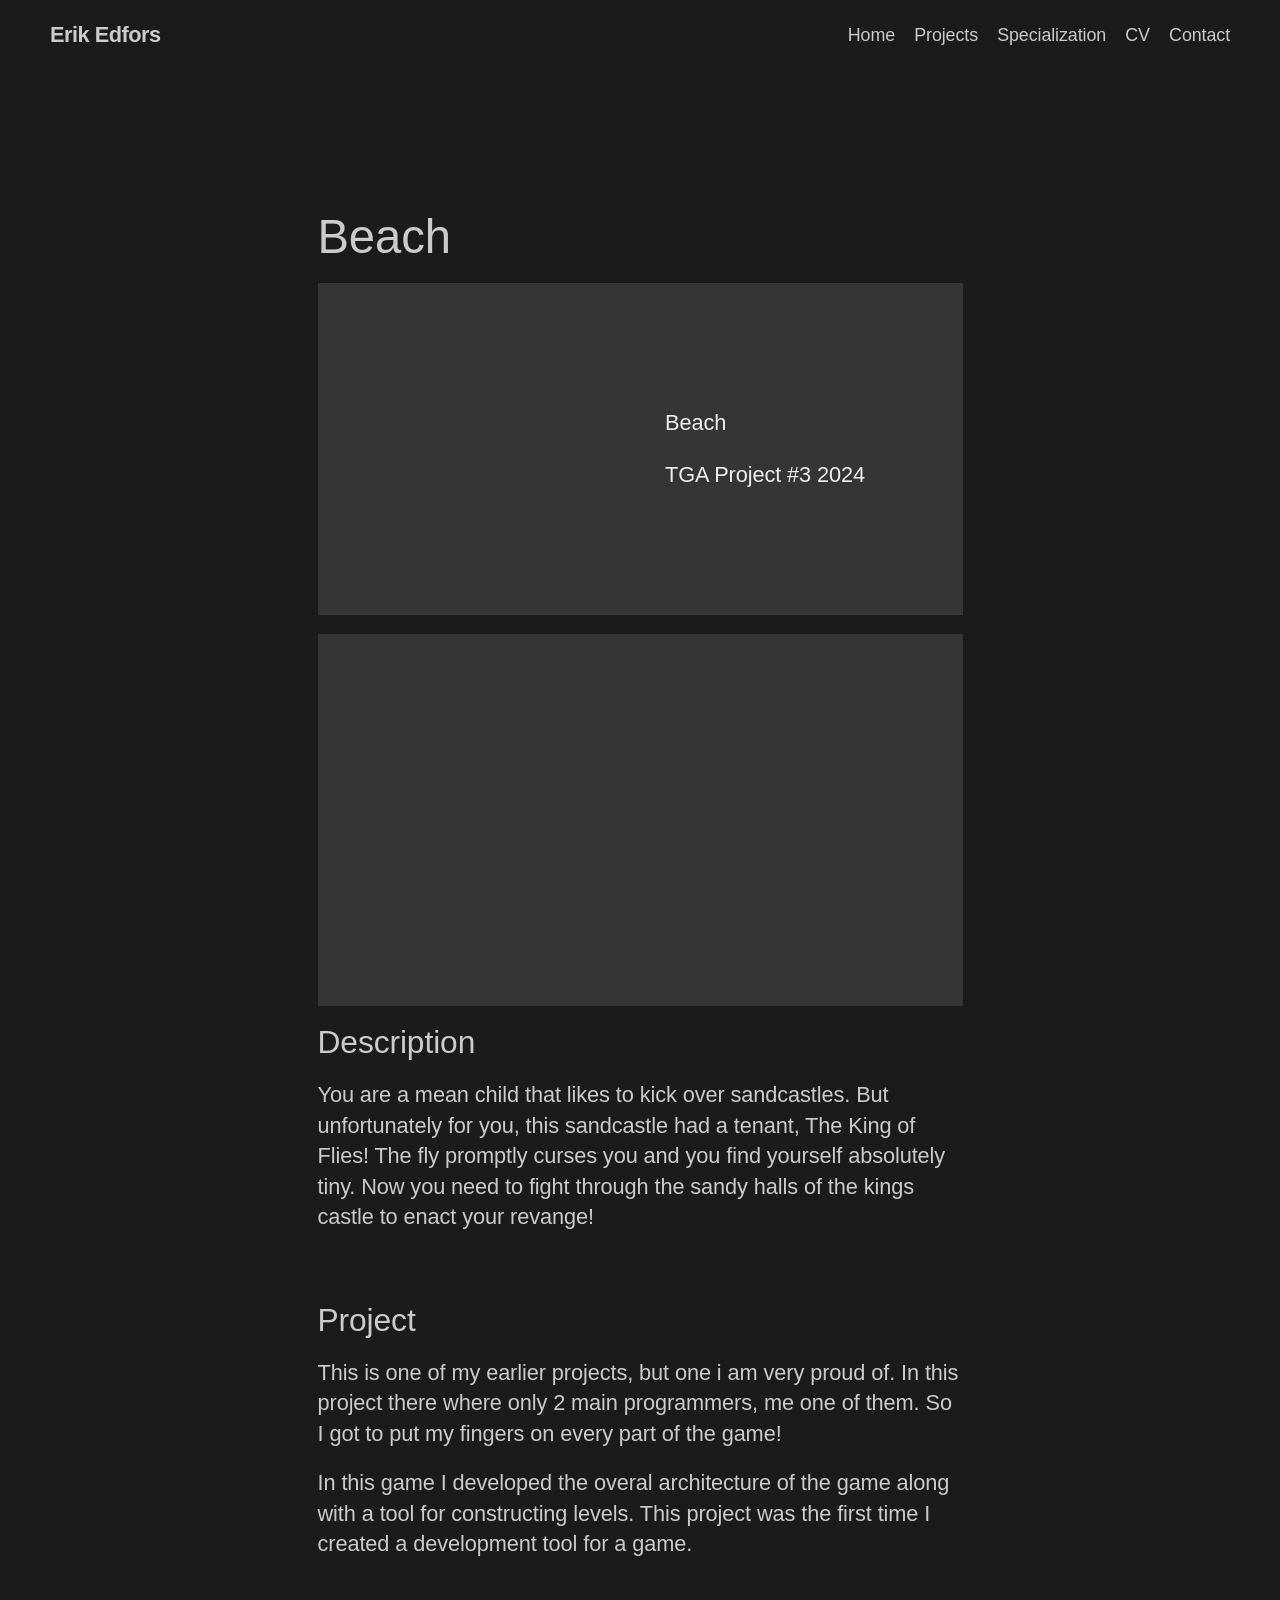
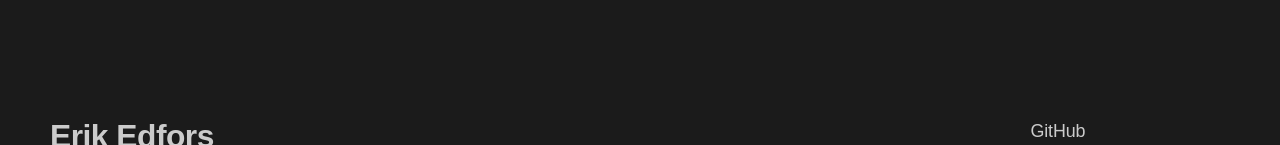
==== beach/index.html @ a188de80 "Hopefully works now." ====
<!DOCTYPE html>
<html lang="en-US">
<head><meta charset="UTF-8">
	
	<meta name="viewport" content="width=device-width, initial-scale=1">
<meta name="robots" content="max-image-preview:large">
<title>Beach – Erik Edfors</title>




<style id="wp-img-auto-sizes-contain-inline-css">
img:is([sizes=auto i],[sizes^="auto," i]){contain-intrinsic-size:3000px 1500px}
/*# sourceURL=wp-img-auto-sizes-contain-inline-css */
</style>
<style id="wp-block-site-title-inline-css">
.wp-block-site-title{box-sizing:border-box}.wp-block-site-title :where(a){color:inherit;font-family:inherit;font-size:inherit;font-style:inherit;font-weight:inherit;letter-spacing:inherit;line-height:inherit;text-decoration:inherit}
/*# sourceURL=https://https://erik-edfors.github.io/wp-includes/blocks/site-title/style.min.css */
</style>
<style id="wp-block-navigation-link-inline-css">
.wp-block-navigation .wp-block-navigation-item__label{overflow-wrap:break-word}.wp-block-navigation .wp-block-navigation-item__description{display:none}.link-ui-tools{outline:1px solid #f0f0f0;padding:8px}.link-ui-block-inserter{padding-top:8px}.link-ui-block-inserter__back{margin-left:8px;text-transform:uppercase}
/*# sourceURL=https://https://erik-edfors.github.io/wp-includes/blocks/navigation-link/style.min.css */
</style>
<style id="wp-block-navigation-inline-css">
.wp-block-navigation{position:relative}.wp-block-navigation ul{margin-bottom:0;margin-left:0;margin-top:0;padding-left:0}.wp-block-navigation ul,.wp-block-navigation ul li{list-style:none}.wp-block-navigation .wp-block-navigation-item{align-items:center;background-color:inherit;display:flex;position:relative}.wp-block-navigation .wp-block-navigation-item .wp-block-navigation__submenu-container:empty{display:none}.wp-block-navigation .wp-block-navigation-item__content{display:block;z-index:1}.wp-block-navigation .wp-block-navigation-item__content.wp-block-navigation-item__content{color:inherit}.wp-block-navigation.has-text-decoration-underline .wp-block-navigation-item__content,.wp-block-navigation.has-text-decoration-underline .wp-block-navigation-item__content:active,.wp-block-navigation.has-text-decoration-underline .wp-block-navigation-item__content:focus{text-decoration:underline}.wp-block-navigation.has-text-decoration-line-through .wp-block-navigation-item__content,.wp-block-navigation.has-text-decoration-line-through .wp-block-navigation-item__content:active,.wp-block-navigation.has-text-decoration-line-through .wp-block-navigation-item__content:focus{text-decoration:line-through}.wp-block-navigation :where(a),.wp-block-navigation :where(a:active),.wp-block-navigation :where(a:focus){text-decoration:none}.wp-block-navigation .wp-block-navigation__submenu-icon{align-self:center;background-color:inherit;border:none;color:currentColor;display:inline-block;font-size:inherit;height:.6em;line-height:0;margin-left:.25em;padding:0;width:.6em}.wp-block-navigation .wp-block-navigation__submenu-icon svg{stroke:currentColor;display:inline-block;height:inherit;margin-top:.075em;width:inherit}.wp-block-navigation{--navigation-layout-justification-setting:flex-start;--navigation-layout-direction:row;--navigation-layout-wrap:wrap;--navigation-layout-justify:flex-start;--navigation-layout-align:center}.wp-block-navigation.is-vertical{--navigation-layout-direction:column;--navigation-layout-justify:initial;--navigation-layout-align:flex-start}.wp-block-navigation.no-wrap{--navigation-layout-wrap:nowrap}.wp-block-navigation.items-justified-center{--navigation-layout-justification-setting:center;--navigation-layout-justify:center}.wp-block-navigation.items-justified-center.is-vertical{--navigation-layout-align:center}.wp-block-navigation.items-justified-right{--navigation-layout-justification-setting:flex-end;--navigation-layout-justify:flex-end}.wp-block-navigation.items-justified-right.is-vertical{--navigation-layout-align:flex-end}.wp-block-navigation.items-justified-space-between{--navigation-layout-justification-setting:space-between;--navigation-layout-justify:space-between}:where(.wp-block-navigation) ul li{padding:0}.wp-block-navigation .has-child .wp-block-navigation__submenu-container{align-items:normal;background-color:inherit;color:inherit;display:flex;flex-direction:column;opacity:0;position:absolute;z-index:2}@media not (prefers-reduced-motion){.wp-block-navigation .has-child .wp-block-navigation__submenu-container{transition:opacity .1s linear}}.wp-block-navigation .has-child .wp-block-navigation__submenu-container{height:0;overflow:hidden;visibility:hidden;width:0}.wp-block-navigation .has-child .wp-block-navigation__submenu-container>.wp-block-navigation-item>.wp-block-navigation-item__content{display:flex;flex-grow:1;padding:.5em 1em}.wp-block-navigation .has-child .wp-block-navigation__submenu-container>.wp-block-navigation-item>.wp-block-navigation-item__content .wp-block-navigation__submenu-icon{margin-left:auto;margin-right:0}.wp-block-navigation .has-child .wp-block-navigation__submenu-container .wp-block-navigation-item__content{margin:0}.wp-block-navigation .has-child .wp-block-navigation__submenu-container{left:-1px;top:100%}@media (min-width:782px){.wp-block-navigation .has-child .wp-block-navigation__submenu-container .wp-block-navigation__submenu-container{left:100%;top:-1px}.wp-block-navigation .has-child .wp-block-navigation__submenu-container .wp-block-navigation__submenu-container:before{background:transparent;content:"";display:block;height:100%;position:absolute;right:100%;width:.5em}.wp-block-navigation .has-child .wp-block-navigation__submenu-container .wp-block-navigation__submenu-icon{margin-right:.25em}.wp-block-navigation .has-child .wp-block-navigation__submenu-container .wp-block-navigation__submenu-icon svg{transform:rotate(-90deg)}}@media (hover:hover){.wp-block-navigation .has-child:not(.open-on-click):hover>.wp-block-navigation__submenu-container{height:auto;min-width:200px;opacity:1;overflow:visible;visibility:visible;width:auto}}.wp-block-navigation .has-child .wp-block-navigation-submenu__toggle[aria-expanded=true]~.wp-block-navigation__submenu-container,.wp-block-navigation .has-child:not(.open-on-click):not(.open-on-hover-click):focus-within>.wp-block-navigation__submenu-container{height:auto;min-width:200px;opacity:1;overflow:visible;visibility:visible;width:auto}.wp-block-navigation .has-child.open-always{align-items:var(--navigation-layout-align,initial);flex-direction:var(--navigation-layout-direction,initial);flex-wrap:var(--navigation-layout-wrap,wrap);gap:var(--wp--style--block-gap,2em)}.wp-block-navigation .has-child.open-always,.wp-block-navigation .has-child.open-always .wp-block-navigation-item{justify-content:var(--navigation-layout-justify,initial)}.wp-block-navigation .has-child.open-always .wp-block-navigation__submenu-container,.wp-block-navigation .has-child.open-always.wp-block-navigation-submenu{gap:var(--wp--style--block-gap,2em)}.wp-block-navigation .has-child.open-always .wp-block-navigation-item,.wp-block-navigation .has-child.open-always .wp-block-navigation__submenu-container,.wp-block-navigation .has-child.open-always.wp-block-navigation-submenu{padding-bottom:0;padding-top:0}.wp-block-navigation .has-child.open-always .wp-block-navigation__submenu-container{padding-left:var(--wp--style--block-gap,2em);padding-right:var(--wp--style--block-gap,2em)}.wp-block-navigation .has-child.open-always .wp-block-navigation__submenu-container .wp-block-navigation-item__content{padding:0}.wp-block-navigation .has-child.open-always .wp-block-navigation__submenu-container>.wp-block-navigation-item>.wp-block-navigation-item__content,.wp-block-navigation .has-child.open-always>.wp-block-navigation-item__content{flex-grow:0}.wp-block-navigation .has-child.open-always>.wp-block-navigation__submenu-container{background-color:transparent;border:none;color:inherit;flex-basis:100%;height:auto;opacity:1;overflow:visible;position:static;visibility:visible;width:auto}.wp-block-navigation.has-background .has-child .wp-block-navigation__submenu-container{left:0;top:100%}@media (min-width:782px){.wp-block-navigation.has-background .has-child .wp-block-navigation__submenu-container .wp-block-navigation__submenu-container{left:100%;top:0}}.wp-block-navigation-submenu{display:flex;position:relative}.wp-block-navigation-submenu .wp-block-navigation__submenu-icon svg{stroke:currentColor}button.wp-block-navigation-item__content{background-color:transparent;border:none;color:currentColor;font-family:inherit;font-size:inherit;font-style:inherit;font-weight:inherit;letter-spacing:inherit;line-height:inherit;text-align:left;text-transform:inherit}.wp-block-navigation-submenu__toggle{cursor:pointer}.wp-block-navigation-submenu__toggle[aria-expanded=true]+.wp-block-navigation__submenu-icon>svg,.wp-block-navigation-submenu__toggle[aria-expanded=true]>svg{transform:rotate(180deg)}.wp-block-navigation-item.open-on-click .wp-block-navigation-submenu__toggle{padding-left:0;padding-right:.85em}.wp-block-navigation-item.open-on-click .wp-block-navigation-submenu__toggle+.wp-block-navigation__submenu-icon{margin-left:-.6em;pointer-events:none}.wp-block-navigation-item.open-on-click button.wp-block-navigation-item__content:not(.wp-block-navigation-submenu__toggle){padding:0}.wp-block-navigation .wp-block-page-list,.wp-block-navigation__container,.wp-block-navigation__responsive-close,.wp-block-navigation__responsive-container,.wp-block-navigation__responsive-container-content,.wp-block-navigation__responsive-dialog{gap:inherit}:where(.wp-block-navigation.has-background .wp-block-navigation-item a:not(.wp-element-button)),:where(.wp-block-navigation.has-background .wp-block-navigation-submenu a:not(.wp-element-button)){padding:.5em 1em}:where(.wp-block-navigation .wp-block-navigation__submenu-container .wp-block-navigation-item a:not(.wp-element-button)),:where(.wp-block-navigation .wp-block-navigation__submenu-container .wp-block-navigation-submenu a:not(.wp-element-button)),:where(.wp-block-navigation .wp-block-navigation__submenu-container .wp-block-navigation-submenu button.wp-block-navigation-item__content),:where(.wp-block-navigation .wp-block-navigation__submenu-container .wp-block-pages-list__item button.wp-block-navigation-item__content){padding:.5em 1em}.wp-block-navigation.items-justified-right .wp-block-navigation__container .has-child .wp-block-navigation__submenu-container,.wp-block-navigation.items-justified-right .wp-block-page-list>.has-child .wp-block-navigation__submenu-container,.wp-block-navigation.items-justified-space-between .wp-block-page-list>.has-child:last-child .wp-block-navigation__submenu-container,.wp-block-navigation.items-justified-space-between>.wp-block-navigation__container>.has-child:last-child .wp-block-navigation__submenu-container{left:auto;right:0}.wp-block-navigation.items-justified-right .wp-block-navigation__container .has-child .wp-block-navigation__submenu-container .wp-block-navigation__submenu-container,.wp-block-navigation.items-justified-right .wp-block-page-list>.has-child .wp-block-navigation__submenu-container .wp-block-navigation__submenu-container,.wp-block-navigation.items-justified-space-between .wp-block-page-list>.has-child:last-child .wp-block-navigation__submenu-container .wp-block-navigation__submenu-container,.wp-block-navigation.items-justified-space-between>.wp-block-navigation__container>.has-child:last-child .wp-block-navigation__submenu-container .wp-block-navigation__submenu-container{left:-1px;right:-1px}@media (min-width:782px){.wp-block-navigation.items-justified-right .wp-block-navigation__container .has-child .wp-block-navigation__submenu-container .wp-block-navigation__submenu-container,.wp-block-navigation.items-justified-right .wp-block-page-list>.has-child .wp-block-navigation__submenu-container .wp-block-navigation__submenu-container,.wp-block-navigation.items-justified-space-between .wp-block-page-list>.has-child:last-child .wp-block-navigation__submenu-container .wp-block-navigation__submenu-container,.wp-block-navigation.items-justified-space-between>.wp-block-navigation__container>.has-child:last-child .wp-block-navigation__submenu-container .wp-block-navigation__submenu-container{left:auto;right:100%}}.wp-block-navigation:not(.has-background) .wp-block-navigation__submenu-container{background-color:#fff;border:1px solid rgba(0,0,0,.15)}.wp-block-navigation.has-background .wp-block-navigation__submenu-container{background-color:inherit}.wp-block-navigation:not(.has-text-color) .wp-block-navigation__submenu-container{color:#000}.wp-block-navigation__container{align-items:var(--navigation-layout-align,initial);display:flex;flex-direction:var(--navigation-layout-direction,initial);flex-wrap:var(--navigation-layout-wrap,wrap);justify-content:var(--navigation-layout-justify,initial);list-style:none;margin:0;padding-left:0}.wp-block-navigation__container .is-responsive{display:none}.wp-block-navigation__container:only-child,.wp-block-page-list:only-child{flex-grow:1}@keyframes overlay-menu__fade-in-animation{0%{opacity:0;transform:translateY(.5em)}to{opacity:1;transform:translateY(0)}}.wp-block-navigation__responsive-container{bottom:0;display:none;left:0;position:fixed;right:0;top:0}.wp-block-navigation__responsive-container :where(.wp-block-navigation-item a){color:inherit}.wp-block-navigation__responsive-container .wp-block-navigation__responsive-container-content{align-items:var(--navigation-layout-align,initial);display:flex;flex-direction:var(--navigation-layout-direction,initial);flex-wrap:var(--navigation-layout-wrap,wrap);justify-content:var(--navigation-layout-justify,initial)}.wp-block-navigation__responsive-container:not(.is-menu-open.is-menu-open){background-color:inherit!important;color:inherit!important}.wp-block-navigation__responsive-container.is-menu-open{background-color:inherit;display:flex;flex-direction:column}@media not (prefers-reduced-motion){.wp-block-navigation__responsive-container.is-menu-open{animation:overlay-menu__fade-in-animation .1s ease-out;animation-fill-mode:forwards}}.wp-block-navigation__responsive-container.is-menu-open:not(.disable-default-overlay){padding:clamp(1rem,var(--wp--style--root--padding-top),20rem) clamp(1rem,var(--wp--style--root--padding-right),20rem) clamp(1rem,var(--wp--style--root--padding-bottom),20rem) clamp(1rem,var(--wp--style--root--padding-left),20rem)}.wp-block-navigation__responsive-container.is-menu-open{overflow:auto;z-index:100000}.wp-block-navigation__responsive-container.is-menu-open:not(.disable-default-overlay) .wp-block-navigation__responsive-container-content{padding-top:calc(2rem + 24px)}.wp-block-navigation__responsive-container.is-menu-open:where(:not(.disable-default-overlay)) .wp-block-navigation__responsive-container-content{align-items:var(--navigation-layout-justification-setting,inherit);display:flex;flex-direction:column;flex-wrap:nowrap;overflow:visible}.wp-block-navigation__responsive-container.is-menu-open:where(:not(.disable-default-overlay)) .wp-block-navigation__responsive-container-content,.wp-block-navigation__responsive-container.is-menu-open:where(:not(.disable-default-overlay)) .wp-block-navigation__responsive-container-content .wp-block-navigation__container,.wp-block-navigation__responsive-container.is-menu-open:where(:not(.disable-default-overlay)) .wp-block-navigation__responsive-container-content .wp-block-page-list{justify-content:flex-start}.wp-block-navigation__responsive-container.is-menu-open:where(:not(.disable-default-overlay)) .wp-block-navigation__responsive-container-content .wp-block-navigation__submenu-icon{display:none}.wp-block-navigation__responsive-container.is-menu-open:where(:not(.disable-default-overlay)) .wp-block-navigation__responsive-container-content .has-child .wp-block-navigation__submenu-container{border:none;height:auto;min-width:200px;opacity:1;overflow:initial;padding-left:2rem;padding-right:2rem;position:static;visibility:visible;width:auto}.wp-block-navigation__responsive-container.is-menu-open:where(:not(.disable-default-overlay)) .wp-block-navigation__responsive-container-content .wp-block-navigation__container,.wp-block-navigation__responsive-container.is-menu-open:where(:not(.disable-default-overlay)) .wp-block-navigation__responsive-container-content .wp-block-navigation__submenu-container{gap:inherit}.wp-block-navigation__responsive-container.is-menu-open:where(:not(.disable-default-overlay)) .wp-block-navigation__responsive-container-content .wp-block-navigation__submenu-container{padding-top:var(--wp--style--block-gap,2em)}.wp-block-navigation__responsive-container.is-menu-open:where(:not(.disable-default-overlay)) .wp-block-navigation__responsive-container-content .wp-block-navigation-item__content{padding:0}.wp-block-navigation__responsive-container.is-menu-open:where(:not(.disable-default-overlay)) .wp-block-navigation__responsive-container-content .wp-block-navigation-item,.wp-block-navigation__responsive-container.is-menu-open:where(:not(.disable-default-overlay)) .wp-block-navigation__responsive-container-content .wp-block-navigation__container,.wp-block-navigation__responsive-container.is-menu-open:where(:not(.disable-default-overlay)) .wp-block-navigation__responsive-container-content .wp-block-page-list{align-items:var(--navigation-layout-justification-setting,initial);display:flex;flex-direction:column}.wp-block-navigation__responsive-container.is-menu-open:where(:not(.disable-default-overlay)) .wp-block-navigation-item,.wp-block-navigation__responsive-container.is-menu-open:where(:not(.disable-default-overlay)) .wp-block-navigation-item .wp-block-navigation__submenu-container,.wp-block-navigation__responsive-container.is-menu-open:where(:not(.disable-default-overlay)) .wp-block-navigation__container,.wp-block-navigation__responsive-container.is-menu-open:where(:not(.disable-default-overlay)) .wp-block-page-list{background:transparent!important;color:inherit!important}.wp-block-navigation__responsive-container.is-menu-open:where(:not(.disable-default-overlay)) .wp-block-navigation__submenu-container.wp-block-navigation__submenu-container.wp-block-navigation__submenu-container.wp-block-navigation__submenu-container{left:auto;right:auto}.wp-block-navigation__responsive-container.disable-default-overlay .wp-block-navigation__overlay-container{display:none;width:100%}.wp-block-navigation__responsive-container.disable-default-overlay .wp-block-navigation__responsive-close{max-width:none}.wp-block-navigation__responsive-container.disable-default-overlay.is-menu-open .wp-block-navigation__responsive-container-content>:not(.wp-block-navigation__overlay-container){display:none}.wp-block-navigation__responsive-container.disable-default-overlay.is-menu-open .wp-block-navigation__responsive-container-content .wp-block-navigation__overlay-container{display:block}.wp-block-navigation__responsive-container.disable-default-overlay.is-menu-open .wp-block-navigation__responsive-container-content .wp-block-navigation__overlay-container .wp-block-navigation__submenu-container{left:0;right:auto}@media (min-width:600px){.wp-block-navigation__responsive-container:not(.hidden-by-default):not(.is-menu-open){background-color:inherit;display:block;position:relative;width:100%;z-index:auto}.wp-block-navigation__responsive-container:not(.hidden-by-default):not(.is-menu-open) .wp-block-navigation__responsive-container-close{display:none}.wp-block-navigation__responsive-container.is-menu-open .wp-block-navigation__submenu-container.wp-block-navigation__submenu-container.wp-block-navigation__submenu-container.wp-block-navigation__submenu-container{left:0}}.wp-block-navigation:not(.has-background) .wp-block-navigation__responsive-container.is-menu-open:not(.disable-default-overlay){background-color:#fff}.wp-block-navigation:not(.has-text-color) .wp-block-navigation__responsive-container.is-menu-open:not(.disable-default-overlay){color:#000}.wp-block-navigation__toggle_button_label{font-size:1rem;font-weight:700}.wp-block-navigation__responsive-container-close,.wp-block-navigation__responsive-container-open{background:transparent;border:none;color:currentColor;cursor:pointer;margin:0;padding:0;text-transform:inherit;vertical-align:middle}.wp-block-navigation__responsive-container-close svg,.wp-block-navigation__responsive-container-open svg{fill:currentColor;display:block;height:24px;pointer-events:none;width:24px}.wp-block-navigation__responsive-container-open{display:flex}.wp-block-navigation__responsive-container-open.wp-block-navigation__responsive-container-open.wp-block-navigation__responsive-container-open{font-family:inherit;font-size:inherit;font-weight:inherit}@media (min-width:600px){.wp-block-navigation__responsive-container-open:not(.always-shown){display:none}}.wp-block-navigation__responsive-container-close{position:absolute;right:0;top:0;z-index:2}.wp-block-navigation__responsive-container-close.wp-block-navigation__responsive-container-close.wp-block-navigation__responsive-container-close{font-family:inherit;font-size:inherit;font-weight:inherit}.disable-default-overlay .wp-block-navigation__responsive-container-close{right:clamp(1rem,var(--wp--style--root--padding-left),20rem);top:clamp(1rem,var(--wp--style--root--padding-left),20rem)}.wp-block-navigation__responsive-close{width:100%}.has-modal-open .wp-block-navigation__responsive-close{margin-left:auto;margin-right:auto;max-width:var(--wp--style--global--wide-size,100%)}.wp-block-navigation__responsive-close:focus{outline:none}.is-menu-open .wp-block-navigation__responsive-close,.is-menu-open .wp-block-navigation__responsive-container-content,.is-menu-open .wp-block-navigation__responsive-dialog{box-sizing:border-box}.wp-block-navigation__responsive-dialog{position:relative}.has-modal-open .admin-bar .is-menu-open:where(:not(.disable-default-overlay)) .wp-block-navigation__responsive-dialog{margin-top:46px}@media (min-width:782px){.has-modal-open .admin-bar .is-menu-open:where(:not(.disable-default-overlay)) .wp-block-navigation__responsive-dialog{margin-top:32px}}html.has-modal-open{overflow:hidden}
/*# sourceURL=https://https://erik-edfors.github.io/wp-includes/blocks/navigation/style.min.css */
</style>
<style id="wp-block-group-inline-css">
.wp-block-group{box-sizing:border-box}:where(.wp-block-group.wp-block-group-is-layout-constrained){position:relative}
/*# sourceURL=https://https://erik-edfors.github.io/wp-includes/blocks/group/style.min.css */
</style>
<style id="wp-block-post-title-inline-css">
.wp-block-post-title{box-sizing:border-box;word-break:break-word}.wp-block-post-title :where(a){display:inline-block;font-family:inherit;font-size:inherit;font-style:inherit;font-weight:inherit;letter-spacing:inherit;line-height:inherit;text-decoration:inherit}
/*# sourceURL=https://https://erik-edfors.github.io/wp-includes/blocks/post-title/style.min.css */
</style>
<style id="wp-block-paragraph-inline-css">
.is-small-text{font-size:.875em}.is-regular-text{font-size:1em}.is-large-text{font-size:2.25em}.is-larger-text{font-size:3em}.has-drop-cap:not(:focus):first-letter{float:left;font-size:8.4em;font-style:normal;font-weight:100;line-height:.68;margin:.05em .1em 0 0;text-transform:uppercase}body.rtl .has-drop-cap:not(:focus):first-letter{float:none;margin-left:.1em}p.has-drop-cap.has-background{overflow:hidden}:root :where(p.has-background){padding:1.25em 2.375em}:where(p.has-text-color:not(.has-link-color)) a{color:inherit}p.has-text-align-left[style*="writing-mode:vertical-lr"],p.has-text-align-right[style*="writing-mode:vertical-rl"]{rotate:180deg}
/*# sourceURL=https://https://erik-edfors.github.io/wp-includes/blocks/paragraph/style.min.css */
</style>
<style id="wp-block-media-text-inline-css">
.wp-block-media-text{box-sizing:border-box;direction:ltr;display:grid;grid-template-columns:50% 1fr;grid-template-rows:auto}.wp-block-media-text.has-media-on-the-right{grid-template-columns:1fr 50%}.wp-block-media-text.is-vertically-aligned-top>.wp-block-media-text__content,.wp-block-media-text.is-vertically-aligned-top>.wp-block-media-text__media{align-self:start}.wp-block-media-text.is-vertically-aligned-center>.wp-block-media-text__content,.wp-block-media-text.is-vertically-aligned-center>.wp-block-media-text__media,.wp-block-media-text>.wp-block-media-text__content,.wp-block-media-text>.wp-block-media-text__media{align-self:center}.wp-block-media-text.is-vertically-aligned-bottom>.wp-block-media-text__content,.wp-block-media-text.is-vertically-aligned-bottom>.wp-block-media-text__media{align-self:end}.wp-block-media-text>.wp-block-media-text__media{grid-column:1;grid-row:1;margin:0}.wp-block-media-text>.wp-block-media-text__content{direction:ltr;grid-column:2;grid-row:1;padding:0 8%;word-break:break-word}.wp-block-media-text.has-media-on-the-right>.wp-block-media-text__media{grid-column:2;grid-row:1}.wp-block-media-text.has-media-on-the-right>.wp-block-media-text__content{grid-column:1;grid-row:1}.wp-block-media-text__media a{display:block}.wp-block-media-text__media img,.wp-block-media-text__media video{height:auto;max-width:unset;vertical-align:middle;width:100%}.wp-block-media-text.is-image-fill>.wp-block-media-text__media{background-size:cover;height:100%;min-height:250px}.wp-block-media-text.is-image-fill>.wp-block-media-text__media>a{display:block;height:100%}.wp-block-media-text.is-image-fill>.wp-block-media-text__media img{clip:rect(0,0,0,0);border:0;height:1px;margin:-1px;overflow:hidden;padding:0;position:absolute;width:1px}.wp-block-media-text.is-image-fill-element>.wp-block-media-text__media{height:100%;min-height:250px;position:relative}.wp-block-media-text.is-image-fill-element>.wp-block-media-text__media>a{display:block;height:100%}.wp-block-media-text.is-image-fill-element>.wp-block-media-text__media img{height:100%;-o-object-fit:cover;object-fit:cover;position:absolute;width:100%}@media (max-width:600px){.wp-block-media-text.is-stacked-on-mobile{grid-template-columns:100%!important}.wp-block-media-text.is-stacked-on-mobile>.wp-block-media-text__media{grid-column:1;grid-row:1}.wp-block-media-text.is-stacked-on-mobile>.wp-block-media-text__content{grid-column:1;grid-row:2}}
/*# sourceURL=https://https://erik-edfors.github.io/wp-includes/blocks/media-text/style.min.css */
</style>
<style id="wp-block-embed-inline-css">
.wp-block-embed.alignleft,.wp-block-embed.alignright,.wp-block[data-align=left]>[data-type="core/embed"],.wp-block[data-align=right]>[data-type="core/embed"]{max-width:360px;width:100%}.wp-block-embed.alignleft .wp-block-embed__wrapper,.wp-block-embed.alignright .wp-block-embed__wrapper,.wp-block[data-align=left]>[data-type="core/embed"] .wp-block-embed__wrapper,.wp-block[data-align=right]>[data-type="core/embed"] .wp-block-embed__wrapper{min-width:280px}.wp-block-cover .wp-block-embed{min-height:240px;min-width:320px}.wp-block-group.is-layout-flex .wp-block-embed{flex:1 1 0%;min-width:0}.wp-block-embed{overflow-wrap:break-word}.wp-block-embed :where(figcaption){margin-bottom:1em;margin-top:.5em}.wp-block-embed iframe{max-width:100%}.wp-block-embed__wrapper{position:relative}.wp-embed-responsive .wp-has-aspect-ratio .wp-block-embed__wrapper:before{content:"";display:block;padding-top:50%}.wp-embed-responsive .wp-has-aspect-ratio iframe{bottom:0;height:100%;left:0;position:absolute;right:0;top:0;width:100%}.wp-embed-responsive .wp-embed-aspect-21-9 .wp-block-embed__wrapper:before{padding-top:42.85%}.wp-embed-responsive .wp-embed-aspect-18-9 .wp-block-embed__wrapper:before{padding-top:50%}.wp-embed-responsive .wp-embed-aspect-16-9 .wp-block-embed__wrapper:before{padding-top:56.25%}.wp-embed-responsive .wp-embed-aspect-4-3 .wp-block-embed__wrapper:before{padding-top:75%}.wp-embed-responsive .wp-embed-aspect-1-1 .wp-block-embed__wrapper:before{padding-top:100%}.wp-embed-responsive .wp-embed-aspect-9-16 .wp-block-embed__wrapper:before{padding-top:177.77%}.wp-embed-responsive .wp-embed-aspect-1-2 .wp-block-embed__wrapper:before{padding-top:200%}
/*# sourceURL=https://https://erik-edfors.github.io/wp-includes/blocks/embed/style.min.css */
</style>
<style id="wp-block-heading-inline-css">
h1:where(.wp-block-heading).has-background,h2:where(.wp-block-heading).has-background,h3:where(.wp-block-heading).has-background,h4:where(.wp-block-heading).has-background,h5:where(.wp-block-heading).has-background,h6:where(.wp-block-heading).has-background{padding:1.25em 2.375em}h1.has-text-align-left[style*=writing-mode]:where([style*=vertical-lr]),h1.has-text-align-right[style*=writing-mode]:where([style*=vertical-rl]),h2.has-text-align-left[style*=writing-mode]:where([style*=vertical-lr]),h2.has-text-align-right[style*=writing-mode]:where([style*=vertical-rl]),h3.has-text-align-left[style*=writing-mode]:where([style*=vertical-lr]),h3.has-text-align-right[style*=writing-mode]:where([style*=vertical-rl]),h4.has-text-align-left[style*=writing-mode]:where([style*=vertical-lr]),h4.has-text-align-right[style*=writing-mode]:where([style*=vertical-rl]),h5.has-text-align-left[style*=writing-mode]:where([style*=vertical-lr]),h5.has-text-align-right[style*=writing-mode]:where([style*=vertical-rl]),h6.has-text-align-left[style*=writing-mode]:where([style*=vertical-lr]),h6.has-text-align-right[style*=writing-mode]:where([style*=vertical-rl]){rotate:180deg}
/*# sourceURL=https://https://erik-edfors.github.io/wp-includes/blocks/heading/style.min.css */
</style>
<style id="wp-block-spacer-inline-css">
.wp-block-spacer{clear:both}
/*# sourceURL=https://https://erik-edfors.github.io/wp-includes/blocks/spacer/style.min.css */
</style>
<style id="wp-block-post-content-inline-css">
.wp-block-post-content{display:flow-root}
/*# sourceURL=https://https://erik-edfors.github.io/wp-includes/blocks/post-content/style.min.css */
</style>
<style id="wp-block-columns-inline-css">
.wp-block-columns{box-sizing:border-box;display:flex;flex-wrap:wrap!important}@media (min-width:782px){.wp-block-columns{flex-wrap:nowrap!important}}.wp-block-columns{align-items:normal!important}.wp-block-columns.are-vertically-aligned-top{align-items:flex-start}.wp-block-columns.are-vertically-aligned-center{align-items:center}.wp-block-columns.are-vertically-aligned-bottom{align-items:flex-end}@media (max-width:781px){.wp-block-columns:not(.is-not-stacked-on-mobile)>.wp-block-column{flex-basis:100%!important}}@media (min-width:782px){.wp-block-columns:not(.is-not-stacked-on-mobile)>.wp-block-column{flex-basis:0;flex-grow:1}.wp-block-columns:not(.is-not-stacked-on-mobile)>.wp-block-column[style*=flex-basis]{flex-grow:0}}.wp-block-columns.is-not-stacked-on-mobile{flex-wrap:nowrap!important}.wp-block-columns.is-not-stacked-on-mobile>.wp-block-column{flex-basis:0;flex-grow:1}.wp-block-columns.is-not-stacked-on-mobile>.wp-block-column[style*=flex-basis]{flex-grow:0}:where(.wp-block-columns){margin-bottom:1.75em}:where(.wp-block-columns.has-background){padding:1.25em 2.375em}.wp-block-column{flex-grow:1;min-width:0;overflow-wrap:break-word;word-break:break-word}.wp-block-column.is-vertically-aligned-top{align-self:flex-start}.wp-block-column.is-vertically-aligned-center{align-self:center}.wp-block-column.is-vertically-aligned-bottom{align-self:flex-end}.wp-block-column.is-vertically-aligned-stretch{align-self:stretch}.wp-block-column.is-vertically-aligned-bottom,.wp-block-column.is-vertically-aligned-center,.wp-block-column.is-vertically-aligned-top{width:100%}
/*# sourceURL=https://https://erik-edfors.github.io/wp-includes/blocks/columns/style.min.css */
</style>
<style id="wp-block-library-inline-css">
:root{--wp-block-synced-color:#7a00df;--wp-block-synced-color--rgb:122,0,223;--wp-bound-block-color:var(--wp-block-synced-color);--wp-editor-canvas-background:#ddd;--wp-admin-theme-color:#007cba;--wp-admin-theme-color--rgb:0,124,186;--wp-admin-theme-color-darker-10:#006ba1;--wp-admin-theme-color-darker-10--rgb:0,107,160.5;--wp-admin-theme-color-darker-20:#005a87;--wp-admin-theme-color-darker-20--rgb:0,90,135;--wp-admin-border-width-focus:2px}@media (min-resolution:192dpi){:root{--wp-admin-border-width-focus:1.5px}}.wp-element-button{cursor:pointer}:root .has-very-light-gray-background-color{background-color:#eee}:root .has-very-dark-gray-background-color{background-color:#313131}:root .has-very-light-gray-color{color:#eee}:root .has-very-dark-gray-color{color:#313131}:root .has-vivid-green-cyan-to-vivid-cyan-blue-gradient-background{background:linear-gradient(135deg,#00d084,#0693e3)}:root .has-purple-crush-gradient-background{background:linear-gradient(135deg,#34e2e4,#4721fb 50%,#ab1dfe)}:root .has-hazy-dawn-gradient-background{background:linear-gradient(135deg,#faaca8,#dad0ec)}:root .has-subdued-olive-gradient-background{background:linear-gradient(135deg,#fafae1,#67a671)}:root .has-atomic-cream-gradient-background{background:linear-gradient(135deg,#fdd79a,#004a59)}:root .has-nightshade-gradient-background{background:linear-gradient(135deg,#330968,#31cdcf)}:root .has-midnight-gradient-background{background:linear-gradient(135deg,#020381,#2874fc)}:root{--wp--preset--font-size--normal:16px;--wp--preset--font-size--huge:42px}.has-regular-font-size{font-size:1em}.has-larger-font-size{font-size:2.625em}.has-normal-font-size{font-size:var(--wp--preset--font-size--normal)}.has-huge-font-size{font-size:var(--wp--preset--font-size--huge)}:root .has-text-align-center{text-align:center}:root .has-text-align-left{text-align:left}:root .has-text-align-right{text-align:right}.has-fit-text{white-space:nowrap!important}#end-resizable-editor-section{display:none}.aligncenter{clear:both}.items-justified-left{justify-content:flex-start}.items-justified-center{justify-content:center}.items-justified-right{justify-content:flex-end}.items-justified-space-between{justify-content:space-between}.screen-reader-text{word-wrap:normal!important;border:0;clip-path:inset(50%);height:1px;margin:-1px;overflow:hidden;padding:0;position:absolute;width:1px;word-break:normal!important}.screen-reader-text:focus{background-color:#ddd;clip-path:none;color:#444;display:block;font-size:1em;height:auto;left:5px;line-height:normal;padding:15px 23px 14px;text-decoration:none;top:5px;width:auto;z-index:100000}html :where(.has-border-color){border-style:solid}html :where([style^=border-color],[style*=";border-color"],[style*="; border-color"]){border-style:solid}html :where([style^=border-top-color],[style*=";border-top-color"],[style*="; border-top-color"]){border-top-style:solid}html :where([style^=border-right-color],[style*=";border-right-color"],[style*="; border-right-color"]){border-right-style:solid}html :where([style^=border-bottom-color],[style*=";border-bottom-color"],[style*="; border-bottom-color"]){border-bottom-style:solid}html :where([style^=border-left-color],[style*=";border-left-color"],[style*="; border-left-color"]){border-left-style:solid}html :where([style^=border-width],[style*=";border-width"],[style*="; border-width"]){border-style:solid}html :where([style^=border-top-width],[style*=";border-top-width"],[style*="; border-top-width"]){border-top-style:solid}html :where([style^=border-right-width],[style*=";border-right-width"],[style*="; border-right-width"]){border-right-style:solid}html :where([style^=border-bottom-width],[style*=";border-bottom-width"],[style*="; border-bottom-width"]){border-bottom-style:solid}html :where([style^=border-left-width],[style*=";border-left-width"],[style*="; border-left-width"]){border-left-style:solid}html :where(img[class*=wp-image-]){height:auto;max-width:100%}:where(figure){margin:0 0 1em}html :where(.is-position-sticky){--wp-admin--admin-bar--position-offset:var(--wp-admin--admin-bar--height,0px)}@media screen and (max-width:600px){html :where(.is-position-sticky){--wp-admin--admin-bar--position-offset:0px}}
/*# sourceURL=/wp-includes/css/dist/block-library/common.min.css */
</style>
<style id="global-styles-inline-css">
:root{--wp--preset--aspect-ratio--square: 1;--wp--preset--aspect-ratio--4-3: 4/3;--wp--preset--aspect-ratio--3-4: 3/4;--wp--preset--aspect-ratio--3-2: 3/2;--wp--preset--aspect-ratio--2-3: 2/3;--wp--preset--aspect-ratio--16-9: 16/9;--wp--preset--aspect-ratio--9-16: 9/16;--wp--preset--color--black: #000000;--wp--preset--color--cyan-bluish-gray: #abb8c3;--wp--preset--color--white: #ffffff;--wp--preset--color--pale-pink: #f78da7;--wp--preset--color--vivid-red: #cf2e2e;--wp--preset--color--luminous-vivid-orange: #ff6900;--wp--preset--color--luminous-vivid-amber: #fcb900;--wp--preset--color--light-green-cyan: #7bdcb5;--wp--preset--color--vivid-green-cyan: #00d084;--wp--preset--color--pale-cyan-blue: #8ed1fc;--wp--preset--color--vivid-cyan-blue: #0693e3;--wp--preset--color--vivid-purple: #9b51e0;--wp--preset--color--base: #1B1B1B;--wp--preset--color--contrast: #F0F0F0;--wp--preset--color--accent-1: #786D0A;--wp--preset--color--accent-2: #442369;--wp--preset--color--accent-3: #D1D0EA;--wp--preset--color--accent-4: #CBCBCB;--wp--preset--color--accent-5: #353535;--wp--preset--color--accent-6: #FFFFFF33;--wp--preset--gradient--vivid-cyan-blue-to-vivid-purple: linear-gradient(135deg,rgb(6,147,227) 0%,rgb(155,81,224) 100%);--wp--preset--gradient--light-green-cyan-to-vivid-green-cyan: linear-gradient(135deg,rgb(122,220,180) 0%,rgb(0,208,130) 100%);--wp--preset--gradient--luminous-vivid-amber-to-luminous-vivid-orange: linear-gradient(135deg,rgb(252,185,0) 0%,rgb(255,105,0) 100%);--wp--preset--gradient--luminous-vivid-orange-to-vivid-red: linear-gradient(135deg,rgb(255,105,0) 0%,rgb(207,46,46) 100%);--wp--preset--gradient--very-light-gray-to-cyan-bluish-gray: linear-gradient(135deg,rgb(238,238,238) 0%,rgb(169,184,195) 100%);--wp--preset--gradient--cool-to-warm-spectrum: linear-gradient(135deg,rgb(74,234,220) 0%,rgb(151,120,209) 20%,rgb(207,42,186) 40%,rgb(238,44,130) 60%,rgb(251,105,98) 80%,rgb(254,248,76) 100%);--wp--preset--gradient--blush-light-purple: linear-gradient(135deg,rgb(255,206,236) 0%,rgb(152,150,240) 100%);--wp--preset--gradient--blush-bordeaux: linear-gradient(135deg,rgb(254,205,165) 0%,rgb(254,45,45) 50%,rgb(107,0,62) 100%);--wp--preset--gradient--luminous-dusk: linear-gradient(135deg,rgb(255,203,112) 0%,rgb(199,81,192) 50%,rgb(65,88,208) 100%);--wp--preset--gradient--pale-ocean: linear-gradient(135deg,rgb(255,245,203) 0%,rgb(182,227,212) 50%,rgb(51,167,181) 100%);--wp--preset--gradient--electric-grass: linear-gradient(135deg,rgb(202,248,128) 0%,rgb(113,206,126) 100%);--wp--preset--gradient--midnight: linear-gradient(135deg,rgb(2,3,129) 0%,rgb(40,116,252) 100%);--wp--preset--font-size--small: 0.875rem;--wp--preset--font-size--medium: clamp(1rem, 1rem + ((1vw - 0.2rem) * 0.196), 1.125rem);--wp--preset--font-size--large: clamp(1.125rem, 1.125rem + ((1vw - 0.2rem) * 0.392), 1.375rem);--wp--preset--font-size--x-large: clamp(1.75rem, 1.75rem + ((1vw - 0.2rem) * 0.392), 2rem);--wp--preset--font-size--xx-large: clamp(2.15rem, 2.15rem + ((1vw - 0.2rem) * 1.333), 3rem);--wp--preset--font-family--manrope: Manrope, sans-serif;--wp--preset--font-family--fira-code: "Fira Code", monospace;--wp--preset--spacing--20: 10px;--wp--preset--spacing--30: 20px;--wp--preset--spacing--40: 30px;--wp--preset--spacing--50: clamp(30px, 5vw, 50px);--wp--preset--spacing--60: clamp(30px, 7vw, 70px);--wp--preset--spacing--70: clamp(50px, 7vw, 90px);--wp--preset--spacing--80: clamp(70px, 10vw, 140px);--wp--preset--shadow--natural: 6px 6px 9px rgba(0, 0, 0, 0.2);--wp--preset--shadow--deep: 12px 12px 50px rgba(0, 0, 0, 0.4);--wp--preset--shadow--sharp: 6px 6px 0px rgba(0, 0, 0, 0.2);--wp--preset--shadow--outlined: 6px 6px 0px -3px rgb(255, 255, 255), 6px 6px rgb(0, 0, 0);--wp--preset--shadow--crisp: 6px 6px 0px rgb(0, 0, 0);}.wp-block-button{--wp--preset--dimension--25: 25%;--wp--preset--dimension--50: 50%;--wp--preset--dimension--75: 75%;--wp--preset--dimension--100: 100%;}:root { --wp--style--global--content-size: 645px;--wp--style--global--wide-size: 1340px; }:where(body) { margin: 0; }.wp-site-blocks { padding-top: var(--wp--style--root--padding-top); padding-bottom: var(--wp--style--root--padding-bottom); }.has-global-padding { padding-right: var(--wp--style--root--padding-right); padding-left: var(--wp--style--root--padding-left); }.has-global-padding > .alignfull { margin-right: calc(var(--wp--style--root--padding-right) * -1); margin-left: calc(var(--wp--style--root--padding-left) * -1); }.has-global-padding :where(:not(.alignfull.is-layout-flow) > .has-global-padding:not(.wp-block-block, .alignfull)) { padding-right: 0; padding-left: 0; }.has-global-padding :where(:not(.alignfull.is-layout-flow) > .has-global-padding:not(.wp-block-block, .alignfull)) > .alignfull { margin-left: 0; margin-right: 0; }.wp-site-blocks > .alignleft { float: left; margin-right: 2em; }.wp-site-blocks > .alignright { float: right; margin-left: 2em; }.wp-site-blocks > .aligncenter { justify-content: center; margin-left: auto; margin-right: auto; }:where(.wp-site-blocks) > * { margin-block-start: 1.2rem; margin-block-end: 0; }:where(.wp-site-blocks) > :first-child { margin-block-start: 0; }:where(.wp-site-blocks) > :last-child { margin-block-end: 0; }:root { --wp--style--block-gap: 1.2rem; }:root :where(.is-layout-flow) > :first-child{margin-block-start: 0;}:root :where(.is-layout-flow) > :last-child{margin-block-end: 0;}:root :where(.is-layout-flow) > *{margin-block-start: 1.2rem;margin-block-end: 0;}:root :where(.is-layout-constrained) > :first-child{margin-block-start: 0;}:root :where(.is-layout-constrained) > :last-child{margin-block-end: 0;}:root :where(.is-layout-constrained) > *{margin-block-start: 1.2rem;margin-block-end: 0;}:root :where(.is-layout-flex){gap: 1.2rem;}:root :where(.is-layout-grid){gap: 1.2rem;}.is-layout-flow > .alignleft{float: left;margin-inline-start: 0;margin-inline-end: 2em;}.is-layout-flow > .alignright{float: right;margin-inline-start: 2em;margin-inline-end: 0;}.is-layout-flow > .aligncenter{margin-left: auto !important;margin-right: auto !important;}.is-layout-constrained > .alignleft{float: left;margin-inline-start: 0;margin-inline-end: 2em;}.is-layout-constrained > .alignright{float: right;margin-inline-start: 2em;margin-inline-end: 0;}.is-layout-constrained > .aligncenter{margin-left: auto !important;margin-right: auto !important;}.is-layout-constrained > :where(:not(.alignleft):not(.alignright):not(.alignfull)){max-width: var(--wp--style--global--content-size);margin-left: auto !important;margin-right: auto !important;}.is-layout-constrained > .alignwide{max-width: var(--wp--style--global--wide-size);}body .is-layout-flex{display: flex;}.is-layout-flex{flex-wrap: wrap;align-items: center;}.is-layout-flex > :is(*, div){margin: 0;}body .is-layout-grid{display: grid;}.is-layout-grid > :is(*, div){margin: 0;}body{background-color: var(--wp--preset--color--base);color: var(--wp--preset--color--accent-4);font-family: var(--wp--preset--font-family--manrope);font-size: var(--wp--preset--font-size--large);font-weight: 300;letter-spacing: -0.1px;line-height: 1.4;--wp--style--root--padding-top: 0px;--wp--style--root--padding-right: var(--wp--preset--spacing--50);--wp--style--root--padding-bottom: 0px;--wp--style--root--padding-left: var(--wp--preset--spacing--50);}a:where(:not(.wp-element-button)){color: currentColor;}:root :where(a:where(:not(.wp-element-button)):hover){text-decoration: none;}h1, h2, h3, h4, h5, h6{font-weight: 400;letter-spacing: -0.1px;line-height: 1.125;}h1{font-size: var(--wp--preset--font-size--xx-large);}h2{font-size: var(--wp--preset--font-size--x-large);}h3{font-size: var(--wp--preset--font-size--large);}h4{font-size: var(--wp--preset--font-size--medium);}h5{font-size: var(--wp--preset--font-size--small);letter-spacing: 0.5px;}h6{font-size: var(--wp--preset--font-size--small);font-weight: 700;letter-spacing: 1.4px;text-transform: uppercase;}:root :where(.wp-element-button, .wp-block-button__link){background-color: var(--wp--preset--color--contrast);border-width: 0;color: var(--wp--preset--color--base);font-family: inherit;font-size: var(--wp--preset--font-size--medium);font-style: inherit;font-weight: inherit;letter-spacing: inherit;line-height: inherit;padding-top: 1rem;padding-right: 2.25rem;padding-bottom: 1rem;padding-left: 2.25rem;text-decoration: none;text-transform: inherit;}:root :where(.wp-element-button:hover, .wp-block-button__link:hover){background-color: color-mix(in srgb, var(--wp--preset--color--contrast) 85%, transparent);border-color: transparent;color: var(--wp--preset--color--base);}:root :where(.wp-element-button:focus, .wp-block-button__link:focus){outline-color: var(--wp--preset--color--accent-4);outline-offset: 2px;}:root :where(.wp-element-caption, .wp-block-audio figcaption, .wp-block-embed figcaption, .wp-block-gallery figcaption, .wp-block-image figcaption, .wp-block-table figcaption, .wp-block-video figcaption){font-size: var(--wp--preset--font-size--small);line-height: 1.4;}.has-black-color{color: var(--wp--preset--color--black) !important;}.has-cyan-bluish-gray-color{color: var(--wp--preset--color--cyan-bluish-gray) !important;}.has-white-color{color: var(--wp--preset--color--white) !important;}.has-pale-pink-color{color: var(--wp--preset--color--pale-pink) !important;}.has-vivid-red-color{color: var(--wp--preset--color--vivid-red) !important;}.has-luminous-vivid-orange-color{color: var(--wp--preset--color--luminous-vivid-orange) !important;}.has-luminous-vivid-amber-color{color: var(--wp--preset--color--luminous-vivid-amber) !important;}.has-light-green-cyan-color{color: var(--wp--preset--color--light-green-cyan) !important;}.has-vivid-green-cyan-color{color: var(--wp--preset--color--vivid-green-cyan) !important;}.has-pale-cyan-blue-color{color: var(--wp--preset--color--pale-cyan-blue) !important;}.has-vivid-cyan-blue-color{color: var(--wp--preset--color--vivid-cyan-blue) !important;}.has-vivid-purple-color{color: var(--wp--preset--color--vivid-purple) !important;}.has-base-color{color: var(--wp--preset--color--base) !important;}.has-contrast-color{color: var(--wp--preset--color--contrast) !important;}.has-accent-1-color{color: var(--wp--preset--color--accent-1) !important;}.has-accent-2-color{color: var(--wp--preset--color--accent-2) !important;}.has-accent-3-color{color: var(--wp--preset--color--accent-3) !important;}.has-accent-4-color{color: var(--wp--preset--color--accent-4) !important;}.has-accent-5-color{color: var(--wp--preset--color--accent-5) !important;}.has-accent-6-color{color: var(--wp--preset--color--accent-6) !important;}.has-black-background-color{background-color: var(--wp--preset--color--black) !important;}.has-cyan-bluish-gray-background-color{background-color: var(--wp--preset--color--cyan-bluish-gray) !important;}.has-white-background-color{background-color: var(--wp--preset--color--white) !important;}.has-pale-pink-background-color{background-color: var(--wp--preset--color--pale-pink) !important;}.has-vivid-red-background-color{background-color: var(--wp--preset--color--vivid-red) !important;}.has-luminous-vivid-orange-background-color{background-color: var(--wp--preset--color--luminous-vivid-orange) !important;}.has-luminous-vivid-amber-background-color{background-color: var(--wp--preset--color--luminous-vivid-amber) !important;}.has-light-green-cyan-background-color{background-color: var(--wp--preset--color--light-green-cyan) !important;}.has-vivid-green-cyan-background-color{background-color: var(--wp--preset--color--vivid-green-cyan) !important;}.has-pale-cyan-blue-background-color{background-color: var(--wp--preset--color--pale-cyan-blue) !important;}.has-vivid-cyan-blue-background-color{background-color: var(--wp--preset--color--vivid-cyan-blue) !important;}.has-vivid-purple-background-color{background-color: var(--wp--preset--color--vivid-purple) !important;}.has-base-background-color{background-color: var(--wp--preset--color--base) !important;}.has-contrast-background-color{background-color: var(--wp--preset--color--contrast) !important;}.has-accent-1-background-color{background-color: var(--wp--preset--color--accent-1) !important;}.has-accent-2-background-color{background-color: var(--wp--preset--color--accent-2) !important;}.has-accent-3-background-color{background-color: var(--wp--preset--color--accent-3) !important;}.has-accent-4-background-color{background-color: var(--wp--preset--color--accent-4) !important;}.has-accent-5-background-color{background-color: var(--wp--preset--color--accent-5) !important;}.has-accent-6-background-color{background-color: var(--wp--preset--color--accent-6) !important;}.has-black-border-color{border-color: var(--wp--preset--color--black) !important;}.has-cyan-bluish-gray-border-color{border-color: var(--wp--preset--color--cyan-bluish-gray) !important;}.has-white-border-color{border-color: var(--wp--preset--color--white) !important;}.has-pale-pink-border-color{border-color: var(--wp--preset--color--pale-pink) !important;}.has-vivid-red-border-color{border-color: var(--wp--preset--color--vivid-red) !important;}.has-luminous-vivid-orange-border-color{border-color: var(--wp--preset--color--luminous-vivid-orange) !important;}.has-luminous-vivid-amber-border-color{border-color: var(--wp--preset--color--luminous-vivid-amber) !important;}.has-light-green-cyan-border-color{border-color: var(--wp--preset--color--light-green-cyan) !important;}.has-vivid-green-cyan-border-color{border-color: var(--wp--preset--color--vivid-green-cyan) !important;}.has-pale-cyan-blue-border-color{border-color: var(--wp--preset--color--pale-cyan-blue) !important;}.has-vivid-cyan-blue-border-color{border-color: var(--wp--preset--color--vivid-cyan-blue) !important;}.has-vivid-purple-border-color{border-color: var(--wp--preset--color--vivid-purple) !important;}.has-base-border-color{border-color: var(--wp--preset--color--base) !important;}.has-contrast-border-color{border-color: var(--wp--preset--color--contrast) !important;}.has-accent-1-border-color{border-color: var(--wp--preset--color--accent-1) !important;}.has-accent-2-border-color{border-color: var(--wp--preset--color--accent-2) !important;}.has-accent-3-border-color{border-color: var(--wp--preset--color--accent-3) !important;}.has-accent-4-border-color{border-color: var(--wp--preset--color--accent-4) !important;}.has-accent-5-border-color{border-color: var(--wp--preset--color--accent-5) !important;}.has-accent-6-border-color{border-color: var(--wp--preset--color--accent-6) !important;}.has-vivid-cyan-blue-to-vivid-purple-gradient-background{background: var(--wp--preset--gradient--vivid-cyan-blue-to-vivid-purple) !important;}.has-light-green-cyan-to-vivid-green-cyan-gradient-background{background: var(--wp--preset--gradient--light-green-cyan-to-vivid-green-cyan) !important;}.has-luminous-vivid-amber-to-luminous-vivid-orange-gradient-background{background: var(--wp--preset--gradient--luminous-vivid-amber-to-luminous-vivid-orange) !important;}.has-luminous-vivid-orange-to-vivid-red-gradient-background{background: var(--wp--preset--gradient--luminous-vivid-orange-to-vivid-red) !important;}.has-very-light-gray-to-cyan-bluish-gray-gradient-background{background: var(--wp--preset--gradient--very-light-gray-to-cyan-bluish-gray) !important;}.has-cool-to-warm-spectrum-gradient-background{background: var(--wp--preset--gradient--cool-to-warm-spectrum) !important;}.has-blush-light-purple-gradient-background{background: var(--wp--preset--gradient--blush-light-purple) !important;}.has-blush-bordeaux-gradient-background{background: var(--wp--preset--gradient--blush-bordeaux) !important;}.has-luminous-dusk-gradient-background{background: var(--wp--preset--gradient--luminous-dusk) !important;}.has-pale-ocean-gradient-background{background: var(--wp--preset--gradient--pale-ocean) !important;}.has-electric-grass-gradient-background{background: var(--wp--preset--gradient--electric-grass) !important;}.has-midnight-gradient-background{background: var(--wp--preset--gradient--midnight) !important;}.has-small-font-size{font-size: var(--wp--preset--font-size--small) !important;}.has-medium-font-size{font-size: var(--wp--preset--font-size--medium) !important;}.has-large-font-size{font-size: var(--wp--preset--font-size--large) !important;}.has-x-large-font-size{font-size: var(--wp--preset--font-size--x-large) !important;}.has-xx-large-font-size{font-size: var(--wp--preset--font-size--xx-large) !important;}.has-manrope-font-family{font-family: var(--wp--preset--font-family--manrope) !important;}.has-fira-code-font-family{font-family: var(--wp--preset--font-family--fira-code) !important;}
:root :where(.wp-block-columns-is-layout-flow) > :first-child{margin-block-start: 0;}:root :where(.wp-block-columns-is-layout-flow) > :last-child{margin-block-end: 0;}:root :where(.wp-block-columns-is-layout-flow) > *{margin-block-start: var(--wp--preset--spacing--50);margin-block-end: 0;}:root :where(.wp-block-columns-is-layout-constrained) > :first-child{margin-block-start: 0;}:root :where(.wp-block-columns-is-layout-constrained) > :last-child{margin-block-end: 0;}:root :where(.wp-block-columns-is-layout-constrained) > *{margin-block-start: var(--wp--preset--spacing--50);margin-block-end: 0;}:root :where(.wp-block-columns-is-layout-flex){gap: var(--wp--preset--spacing--50);}:root :where(.wp-block-columns-is-layout-grid){gap: var(--wp--preset--spacing--50);}
:root :where(.wp-block-post-title a:where(:not(.wp-element-button))){text-decoration: none;}
:root :where(.wp-block-post-title a:where(:not(.wp-element-button)):hover){text-decoration: underline;}
:root :where(.wp-block-site-title){font-weight: 700;letter-spacing: -.5px;}
:root :where(.wp-block-site-title a:where(:not(.wp-element-button))){text-decoration: none;}
:root :where(.wp-block-site-title a:where(:not(.wp-element-button)):hover){text-decoration: underline;}
:root :where(.wp-block-navigation){font-size: var(--wp--preset--font-size--medium);}
:root :where(.wp-block-navigation a:where(:not(.wp-element-button))){text-decoration: none;}
:root :where(.wp-block-navigation a:where(:not(.wp-element-button)):hover){text-decoration: underline;}
/*# sourceURL=global-styles-inline-css */
</style>
<style id="block-style-variation-styles-inline-css">
:root :where(.is-style-section-1--2 .wp-block-separator){color: color-mix(in srgb, currentColor 25%, transparent);}:root :where(.is-style-section-1--2 .wp-block-site-title){color: currentColor;}:root :where(.is-style-section-1--2 .wp-block-site-title a:where(:not(.wp-element-button))){color: currentColor;}:root :where(.is-style-section-1--2 .wp-block-post-author-name){color: currentColor;}:root :where(.is-style-section-1--2 .wp-block-post-author-name a:where(:not(.wp-element-button))){color: currentColor;}:root :where(.is-style-section-1--2 .wp-block-post-date){color: color-mix(in srgb, currentColor 85%, transparent);}:root :where(.is-style-section-1--2 .wp-block-post-date a:where(:not(.wp-element-button))){color: color-mix(in srgb, currentColor 85%, transparent);}:root :where(.is-style-section-1--2 .wp-block-post-terms){color: currentColor;}:root :where(.is-style-section-1--2 .wp-block-post-terms a:where(:not(.wp-element-button))){color: currentColor;}:root :where(.is-style-section-1--2 .wp-block-comment-author-name){color: currentColor;}:root :where(.is-style-section-1--2 .wp-block-comment-author-name a:where(:not(.wp-element-button))){color: currentColor;}:root :where(.is-style-section-1--2 .wp-block-comment-date){color: currentColor;}:root :where(.is-style-section-1--2 .wp-block-comment-date a:where(:not(.wp-element-button))){color: currentColor;}:root :where(.is-style-section-1--2 .wp-block-comment-edit-link){color: currentColor;}:root :where(.is-style-section-1--2 .wp-block-comment-edit-link a:where(:not(.wp-element-button))){color: currentColor;}:root :where(.is-style-section-1--2 .wp-block-comment-reply-link){color: currentColor;}:root :where(.is-style-section-1--2 .wp-block-comment-reply-link a:where(:not(.wp-element-button))){color: currentColor;}:root :where(.is-style-section-1--2 .wp-block-pullquote){color: currentColor;}:root :where(.is-style-section-1--2 .wp-block-quote){color: currentColor;}:root :where(.wp-block-group.is-style-section-1--2){background-color: var(--wp--preset--color--accent-5);color: var(--wp--preset--color--contrast);}
:root :where(.is-style-section-1--3 .wp-block-separator){color: color-mix(in srgb, currentColor 25%, transparent);}:root :where(.is-style-section-1--3 .wp-block-site-title){color: currentColor;}:root :where(.is-style-section-1--3 .wp-block-site-title a:where(:not(.wp-element-button))){color: currentColor;}:root :where(.is-style-section-1--3 .wp-block-post-author-name){color: currentColor;}:root :where(.is-style-section-1--3 .wp-block-post-author-name a:where(:not(.wp-element-button))){color: currentColor;}:root :where(.is-style-section-1--3 .wp-block-post-date){color: color-mix(in srgb, currentColor 85%, transparent);}:root :where(.is-style-section-1--3 .wp-block-post-date a:where(:not(.wp-element-button))){color: color-mix(in srgb, currentColor 85%, transparent);}:root :where(.is-style-section-1--3 .wp-block-post-terms){color: currentColor;}:root :where(.is-style-section-1--3 .wp-block-post-terms a:where(:not(.wp-element-button))){color: currentColor;}:root :where(.is-style-section-1--3 .wp-block-comment-author-name){color: currentColor;}:root :where(.is-style-section-1--3 .wp-block-comment-author-name a:where(:not(.wp-element-button))){color: currentColor;}:root :where(.is-style-section-1--3 .wp-block-comment-date){color: currentColor;}:root :where(.is-style-section-1--3 .wp-block-comment-date a:where(:not(.wp-element-button))){color: currentColor;}:root :where(.is-style-section-1--3 .wp-block-comment-edit-link){color: currentColor;}:root :where(.is-style-section-1--3 .wp-block-comment-edit-link a:where(:not(.wp-element-button))){color: currentColor;}:root :where(.is-style-section-1--3 .wp-block-comment-reply-link){color: currentColor;}:root :where(.is-style-section-1--3 .wp-block-comment-reply-link a:where(:not(.wp-element-button))){color: currentColor;}:root :where(.is-style-section-1--3 .wp-block-pullquote){color: currentColor;}:root :where(.is-style-section-1--3 .wp-block-quote){color: currentColor;}:root :where(.wp-block-group.is-style-section-1--3){background-color: var(--wp--preset--color--accent-5);color: var(--wp--preset--color--contrast);}
/*# sourceURL=block-style-variation-styles-inline-css */
</style>
<style id="wp-emoji-styles-inline-css">

	img.wp-smiley, img.emoji {
		display: inline !important;
		border: none !important;
		box-shadow: none !important;
		height: 1em !important;
		width: 1em !important;
		margin: 0 0.07em !important;
		vertical-align: -0.1em !important;
		background: none !important;
		padding: 0 !important;
	}
/*# sourceURL=wp-emoji-styles-inline-css */
</style>
<style id="core-block-supports-inline-css">
.wp-container-core-navigation-is-layout-6e943505{justify-content:flex-end;}.wp-container-core-group-is-layout-fbffc046{flex-wrap:nowrap;gap:var(--wp--preset--spacing--10);justify-content:flex-end;}.wp-container-core-group-is-layout-ec1e7a1e{flex-wrap:nowrap;justify-content:space-between;}.wp-container-core-group-is-layout-34a480d6 > .alignfull{margin-right:calc(var(--wp--preset--spacing--20) * -1);margin-left:calc(var(--wp--preset--spacing--20) * -1);}.wp-container-core-columns-is-layout-794e3cfa{flex-wrap:nowrap;}.wp-container-core-navigation-is-layout-831b2db5{flex-direction:column;align-items:flex-start;}.wp-container-core-group-is-layout-bf19e0b3{gap:var(--wp--preset--spacing--80);justify-content:space-between;align-items:flex-start;}.wp-container-core-group-is-layout-cf54d0a6{justify-content:space-between;align-items:flex-start;}
/*# sourceURL=core-block-supports-inline-css */
</style>
<style id="wp-block-template-skip-link-inline-css">
/*! This file is auto-generated */
.skip-link.screen-reader-text{border:0;clip-path:inset(50%);height:1px;margin:-1px;overflow:hidden;padding:0;position:absolute!important;width:1px;word-wrap:normal!important;word-break:normal!important}.skip-link.screen-reader-text:focus{background-color:#eee;clip-path:none;color:#444;display:block;font-size:1em;height:auto;left:5px;line-height:normal;padding:15px 23px 14px;text-decoration:none;top:5px;width:auto;z-index:100000}
/*# sourceURL=/wp-includes/css/wp-block-template-skip-link.min.css */
</style>
<style id="twentytwentyfive-style-inline-css">
a{text-decoration-thickness:1px!important;text-underline-offset:.1em}:where(.wp-site-blocks :focus){outline-width:2px;outline-style:solid}.wp-block-navigation .wp-block-navigation-submenu .wp-block-navigation-item:not(:last-child){margin-bottom:3px}.wp-block-navigation .wp-block-navigation-item .wp-block-navigation-item__content{outline-offset:4px}.wp-block-navigation .wp-block-navigation-item ul.wp-block-navigation__submenu-container .wp-block-navigation-item__content{outline-offset:0}blockquote,caption,figcaption,h1,h2,h3,h4,h5,h6,p{text-wrap:pretty}.more-link{display:block}:where(pre){overflow-x:auto}
/*# sourceURL=https://https://erik-edfors.github.io/wp-content/themes/twentytwentyfive/style.min.css */
</style>
<link rel="EditURI" type="application/rsd+xml" title="RSD" href="https://https://erik-edfors.github.io/xmlrpc.php?rsd">
<meta name="generator" content="WordPress 7.1.5">
<link rel="canonical" href="https://https://erik-edfors.github.io/beach/">
<link rel="shortlink" href="https://https://erik-edfors.github.io/?p=99">
<script id="wp-importmap" type="importmap">
{"imports":{"@wordpress/interactivity":"https://https://erik-edfors.github.io/wp-includes/js/dist/script-modules/interactivity/index.min.js?ver=6a43cba92ed701f32cd9"}}
</script>
<link rel="modulepreload" href="https://https://erik-edfors.github.io/wp-includes/js/dist/script-modules/interactivity/index.min.js?ver=6a43cba92ed701f32cd9" id="@wordpress/interactivity-js-modulepreload" fetchpriority="low">
<style class="wp-fonts-local">
@font-face{font-family:Manrope;font-style:normal;font-weight:200 800;font-display:fallback;src:url('https://https://erik-edfors.github.io/wp-content/themes/twentytwentyfive/assets/fonts/manrope/Manrope-VariableFont_wght.woff2') format('woff2');}
@font-face{font-family:"Fira Code";font-style:normal;font-weight:300 700;font-display:fallback;src:url('https://https://erik-edfors.github.io/wp-content/themes/twentytwentyfive/assets/fonts/fira-code/FiraCode-VariableFont_wght.woff2') format('woff2');}
</style>
</head>

<body class="wp-singular page-template-default page page-id-99 wp-embed-responsive wp-theme-twentytwentyfive">

<a class="skip-link screen-reader-text" id="wp-skip-link" href="#wp--skip-link--target">Skip to content</a><div class="wp-site-blocks"><header class="wp-block-template-part">
<div class="wp-block-group alignfull is-layout-flow wp-block-group-is-layout-flow">
<div class="wp-block-group has-global-padding is-layout-constrained wp-block-group-is-layout-constrained">
<div class="wp-block-group alignwide is-content-justification-space-between is-nowrap is-layout-flex wp-container-core-group-is-layout-ec1e7a1e wp-block-group-is-layout-flex" style="padding-top:var(--wp--preset--spacing--30);padding-bottom:var(--wp--preset--spacing--30)"><p class="wp-block-site-title"><a href="https://https://erik-edfors.github.io/" target="_self" rel="home">Erik Edfors</a></p>


<div class="wp-block-group is-content-justification-right is-nowrap is-layout-flex wp-container-core-group-is-layout-fbffc046 wp-block-group-is-layout-flex"><nav class="is-responsive items-justified-right wp-block-navigation is-content-justification-right is-layout-flex wp-container-core-navigation-is-layout-6e943505 wp-block-navigation-is-layout-flex" aria-label="Navigation" data-wp-interactive="core/navigation" data-wp-context='{"overlayOpenedBy":{"click":false,"hover":false,"focus":false},"type":"overlay","roleAttribute":"","ariaLabel":"Menu"}'><button aria-haspopup="dialog" aria-label="Open menu" class="wp-block-navigation__responsive-container-open" data-wp-on--click="actions.openMenuOnClick" data-wp-on--keydown="actions.handleMenuKeydown"><svg width="24" height="24" xmlns="http://www.w3.org/2000/svg" viewbox="0 0 24 24" aria-hidden="true" focusable="false"><path d="M4 7.5h16v1.5H4z"></path><path d="M4 15h16v1.5H4z"></path></svg></button>
				<div class="wp-block-navigation__responsive-container has-text-color has-contrast-color has-background has-base-background-color" id="modal-1" data-wp-class--has-modal-open="state.isMenuOpen" data-wp-class--is-menu-open="state.isMenuOpen" data-wp-watch="callbacks.initMenu" data-wp-on--keydown="actions.handleMenuKeydown" data-wp-on--focusout="actions.handleMenuFocusout" tabindex="-1">
					<div class="wp-block-navigation__responsive-close" tabindex="-1">
						<div class="wp-block-navigation__responsive-dialog" data-wp-bind--aria-modal="state.ariaModal" data-wp-bind--aria-label="state.ariaLabel" data-wp-bind--role="state.roleAttribute">
							<button aria-label="Close menu" class="wp-block-navigation__responsive-container-close" data-wp-on--click="actions.closeMenuOnClick"><svg xmlns="http://www.w3.org/2000/svg" viewbox="0 0 24 24" width="24" height="24" aria-hidden="true" focusable="false"><path d="m13.06 12 6.47-6.47-1.06-1.06L12 10.94 5.53 4.47 4.47 5.53 10.94 12l-6.47 6.47 1.06 1.06L12 13.06l6.47 6.47 1.06-1.06L13.06 12Z"></path></svg></button>
							<div class="wp-block-navigation__responsive-container-content" data-wp-watch="callbacks.focusFirstElement" id="modal-1-content">
								<ul class="wp-block-navigation__container is-responsive items-justified-right wp-block-navigation"><li class="wp-block-navigation-item wp-block-navigation-link"><a class="wp-block-navigation-item__content" href="https://https://erik-edfors.github.io/"><span class="wp-block-navigation-item__label">Home</span></a></li><li class="wp-block-navigation-item wp-block-navigation-link"><a class="wp-block-navigation-item__content" href="https://https://erik-edfors.github.io/projects/"><span class="wp-block-navigation-item__label">Projects</span></a></li><li class="wp-block-navigation-item wp-block-navigation-link"><a class="wp-block-navigation-item__content" href="https://https://erik-edfors.github.io/specialization/"><span class="wp-block-navigation-item__label">Specialization</span></a></li><li class="wp-block-navigation-item wp-block-navigation-link"><a class="wp-block-navigation-item__content" href="https://https://erik-edfors.github.io/cv/"><span class="wp-block-navigation-item__label">CV</span></a></li><li class="wp-block-navigation-item wp-block-navigation-link"><a class="wp-block-navigation-item__content" href="https://https://erik-edfors.github.io/contact/"><span class="wp-block-navigation-item__label">Contact</span></a></li></ul>
								
							</div>
						</div>
					</div>
				</div></nav></div>
</div>
</div>
</div>
</header>


<main id="wp--skip-link--target" class="wp-block-group has-global-padding is-layout-constrained wp-block-group-is-layout-constrained" style="margin-top:var(--wp--preset--spacing--60)">
	
	<div class="wp-block-group alignfull has-global-padding is-layout-constrained wp-block-group-is-layout-constrained" style="padding-top:var(--wp--preset--spacing--60);padding-bottom:var(--wp--preset--spacing--60)">
		
		<h1 class="wp-block-post-title">Beach</h1>
		<div class="entry-content alignfull wp-block-post-content has-global-padding is-layout-constrained wp-block-post-content-is-layout-constrained">
<div class="wp-block-group is-style-section-1 has-global-padding is-layout-constrained wp-container-core-group-is-layout-34a480d6 wp-block-group-is-layout-constrained is-style-section-1--2" style="padding-top:var(--wp--preset--spacing--20);padding-right:var(--wp--preset--spacing--20);padding-bottom:var(--wp--preset--spacing--20);padding-left:var(--wp--preset--spacing--20)">
<div class="wp-block-media-text is-stacked-on-mobile"><figure class="wp-block-media-text__media"><img fetchpriority="high" decoding="async" width="720" height="404" src="https://https://erik-edfors.github.io/wp-content/uploads/2026/11/Beach_Thumbnail.avif" alt="" class="wp-image-104 size-full" srcset="https://https://erik-edfors.github.io/wp-content/uploads/2026/11/Beach_Thumbnail.avif 720w, https://https://erik-edfors.github.io/wp-content/uploads/2026/11/Beach_Thumbnail-300x168.avif 300w" sizes="(max-width: 720px) 100vw, 720px"></figure><div class="wp-block-media-text__content">
<p class="wp-block-paragraph">Beach</p>



<p class="wp-block-paragraph">TGA Project #3 2024</p>
</div></div>
</div>



<div class="wp-block-group is-style-section-1 has-global-padding is-layout-constrained wp-container-core-group-is-layout-34a480d6 wp-block-group-is-layout-constrained is-style-section-1--3" style="padding-top:var(--wp--preset--spacing--20);padding-right:var(--wp--preset--spacing--20);padding-bottom:var(--wp--preset--spacing--20);padding-left:var(--wp--preset--spacing--20)">
<figure class="wp-block-embed is-type-video is-provider-youtube wp-block-embed-youtube wp-embed-aspect-16-9 wp-has-aspect-ratio"><div class="wp-block-embed__wrapper">
<iframe title="TGA23 - Malmö - Game Project #3 - Beach Trailer" width="500" height="281" src="https://www.youtube.com/embed/OzT0BULfGOQ?feature=oembed" frameborder="0" allow="accelerometer; autoplay; clipboard-write; encrypted-media; gyroscope; picture-in-picture; web-share" referrerpolicy="strict-origin-when-cross-origin" allowfullscreen></iframe>
</div></figure>
</div>



<h2 class="wp-block-heading">Description</h2>



<p class="wp-block-paragraph">You are a mean child that likes to kick over sandcastles. But unfortunately for you, this sandcastle had a tenant, The King of Flies! The fly promptly curses you and you find yourself absolutely tiny. Now you need to fight through the sandy halls of the kings castle to enact your revange!</p>



<div style="height:32px" aria-hidden="true" class="wp-block-spacer"></div>



<h2 class="wp-block-heading">Project</h2>



<p class="wp-block-paragraph">This is one of my earlier projects, but one i am very proud of. In this project there where only 2 main programmers, me one of them. So I got to put my fingers on every part of the game!</p>



<p class="wp-block-paragraph">In this game I developed the overal architecture of the game along with a tool for constructing levels. This project was the first time I created a development tool for a game.</p>
</div>
	</div>
	
</main>


<footer class="wp-block-template-part">
<div class="wp-block-group has-global-padding is-layout-constrained wp-block-group-is-layout-constrained" style="padding-top:var(--wp--preset--spacing--60);padding-bottom:var(--wp--preset--spacing--50)">
<div class="wp-block-group alignwide is-layout-flow wp-block-group-is-layout-flow">


<div class="wp-block-group alignfull is-content-justification-space-between is-layout-flex wp-container-core-group-is-layout-cf54d0a6 wp-block-group-is-layout-flex">
<div class="wp-block-columns is-layout-flex wp-container-core-columns-is-layout-794e3cfa wp-block-columns-is-layout-flex">
<div class="wp-block-column is-layout-flow wp-block-column-is-layout-flow" style="flex-basis:100%"><h2 class="wp-block-site-title"><a href="https://https://erik-edfors.github.io/" target="_self" rel="home">Erik Edfors</a></h2>

</div>



<div class="wp-block-column is-layout-flow wp-block-column-is-layout-flow">
<div style="height:var(--wp--preset--spacing--40);width:0px" aria-hidden="true" class="wp-block-spacer"></div>
</div>
</div>



<div class="wp-block-group is-content-justification-space-between is-layout-flex wp-container-core-group-is-layout-bf19e0b3 wp-block-group-is-layout-flex"><nav class="is-vertical wp-block-navigation is-layout-flex wp-container-core-navigation-is-layout-831b2db5 wp-block-navigation-is-layout-flex" aria-label="Footer Links"><ul class="wp-block-navigation__container is-vertical wp-block-navigation"><li class="wp-block-navigation-item wp-block-navigation-link"><a class="wp-block-navigation-item__content" href="https://github.com/Erik-Edfors/"><span class="wp-block-navigation-item__label">GitHub</span></a></li><li class="wp-block-navigation-item wp-block-navigation-link"><a class="wp-block-navigation-item__content" href="mailto:Erik.d.Edfors@gmail.com"><span class="wp-block-navigation-item__label">Erik.d.Edfors@gmail.com</span></a></li><li class="wp-block-navigation-item wp-block-navigation-link"><a class="wp-block-navigation-item__content" href="https://https://erik-edfors.github.io/cv/"><span class="wp-block-navigation-item__label">CV</span></a></li></ul></nav></div>
</div>
</div>
</div>
</footer>
</div>
<script type="speculationrules">
{"prefetch":[{"source":"document","where":{"and":[{"href_matches":"/*"},{"not":{"href_matches":["/wp-*.php","/wp-admin/*","/wp-content/uploads/*","/wp-content/*","/wp-content/plugins/*","/wp-content/themes/twentytwentyfive/*","/*\\?(.+)"]}},{"not":{"selector_matches":"a[rel~=\"nofollow\"]"}},{"not":{"selector_matches":".no-prefetch, .no-prefetch a"}}]},"eagerness":"conservative"}]}
</script>
<script data-wp-router-options="{&quot;loadOnClientNavigation&quot;:true}" fetchpriority="low" id="@wordpress/block-library/navigation/view-js-module" src="https://https://erik-edfors.github.io/wp-includes/js/dist/script-modules/block-library/navigation/view.min.js?ver=1bf28ded04f9f188bdcb" type="module"></script>
<script id="wp-emoji-settings" type="application/json">
{"baseUrl":"https://s.w.org/images/core/emoji/17.0.2/72x72/","ext":".png","svgUrl":"https://s.w.org/images/core/emoji/17.0.2/svg/","svgExt":".svg","source":{"concatemoji":"https://https://erik-edfors.github.io/wp-includes/js/wp-emoji-release.min.js?ver=7.1.5"}}
</script>
<script type="module">
/*! This file is auto-generated */
var e="script#wp-emoji-settings",t=document.querySelector(e);if(!(t instanceof HTMLScriptElement))throw new Error("Element missing: "+e);const r=JSON.parse(t.text),s=(window._wpemojiSettings=r,"wpEmojiSettingsSupports"),o=["flag","emoji"];function i(e){try{var t={supportTests:e,timestamp:(new Date).valueOf()};sessionStorage.setItem(s,JSON.stringify(t))}catch(e){}}function c(e,t,n){e.clearRect(0,0,e.canvas.width,e.canvas.height),e.fillText(t,0,0);t=new Uint32Array(e.getImageData(0,0,e.canvas.width,e.canvas.height).data);e.clearRect(0,0,e.canvas.width,e.canvas.height),e.fillText(n,0,0);const r=new Uint32Array(e.getImageData(0,0,e.canvas.width,e.canvas.height).data);return t.every((e,t)=>e===r[t])}function p(e,t){e.clearRect(0,0,e.canvas.width,e.canvas.height),e.fillText(t,0,0);var n=e.getImageData(16,16,1,1);for(let e=0;e<n.data.length;e++)if(0!==n.data[e])return!1;return!0}function u(e,t,n,r){switch(t){case"flag":return n(e,"\ud83c\udff3\ufe0f\u200d\u26a7\ufe0f","\ud83c\udff3\ufe0f\u200b\u26a7\ufe0f")?!1:!n(e,"\ud83c\udde8\ud83c\uddf6","\ud83c\udde8\u200b\ud83c\uddf6")&&!n(e,"\ud83c\udff4\udb40\udc67\udb40\udc62\udb40\udc65\udb40\udc6e\udb40\udc67\udb40\udc7f","\ud83c\udff4\u200b\udb40\udc67\u200b\udb40\udc62\u200b\udb40\udc65\u200b\udb40\udc6e\u200b\udb40\udc67\u200b\udb40\udc7f");case"emoji":return!r(e,"\ud83e\u1fac8")}return!1}function f(e,t,n,r){let a;const s=(a="undefined"!=typeof WorkerGlobalScope&&self instanceof WorkerGlobalScope?new OffscreenCanvas(300,150):document.createElement("canvas")).getContext("2d",{willReadFrequently:!0}),o=(s.textBaseline="top",s.font="600 32px Arial",{});return e.forEach(e=>{o[e]=t(s,e,n,r)}),o}function a(e){var t=document.createElement("script");t.src=e,t.defer=!0,document.head.appendChild(t)}r.supports={everything:!0,everythingExceptFlag:!0},new Promise(t=>{let n=function(){try{var e=JSON.parse(sessionStorage.getItem(s));if("object"==typeof e&&"number"==typeof e.timestamp&&(new Date).valueOf()<e.timestamp+604800&&"object"==typeof e.supportTests)return e.supportTests}catch(e){}return null}();if(!n){if("undefined"!=typeof Worker&&"undefined"!=typeof OffscreenCanvas&&"undefined"!=typeof URL&&URL.createObjectURL&&"undefined"!=typeof Blob)try{var e="postMessage("+f.toString()+"("+[JSON.stringify(o),u.toString(),c.toString(),p.toString()].join(",")+"));",r=new Blob([e],{type:"text/javascript"});const a=new Worker(URL.createObjectURL(r),{name:"wpTestEmojiSupports"});return void(a.onmessage=e=>{i(n=e.data),a.terminate(),t(n)})}catch(e){}i(n=f(o,u,c,p))}t(n)}).then(e=>{for(const n in e)r.supports[n]=e[n],r.supports.everything=r.supports.everything&&r.supports[n],"flag"!==n&&(r.supports.everythingExceptFlag=r.supports.everythingExceptFlag&&r.supports[n]);var t;r.supports.everythingExceptFlag=r.supports.everythingExceptFlag&&!r.supports.flag,r.supports.everything||((t=r.source||{}).concatemoji?a(t.concatemoji):t.wpemoji&&t.twemoji&&(a(t.twemoji),a(t.wpemoji)))});
//# sourceURL=https://https://erik-edfors.github.io/wp-includes/js/wp-emoji-loader.min.js
</script>
</body>
</html>
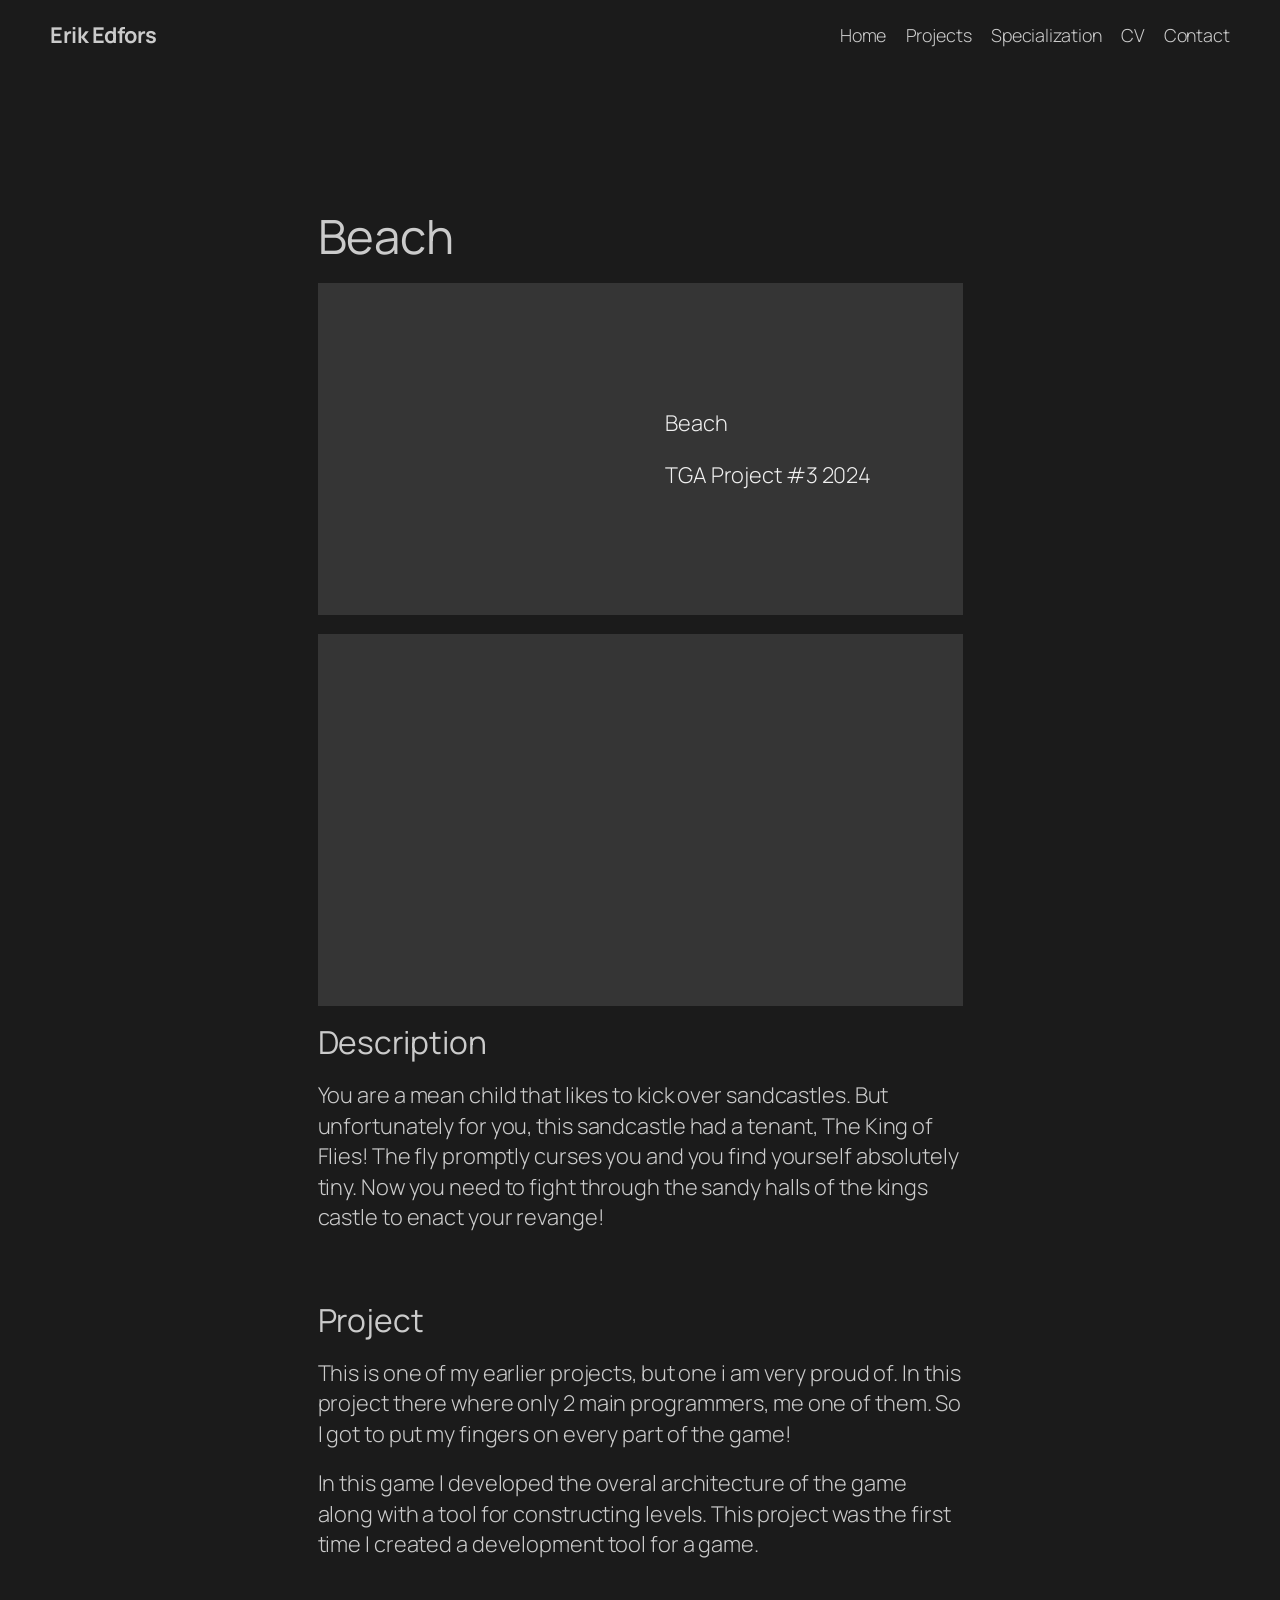
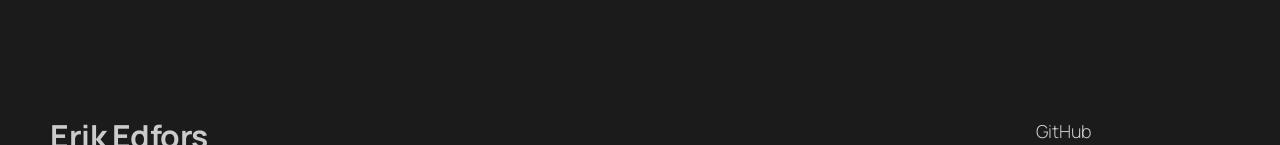
==== commit 6b179d13: "Did not fix links, probably have now." ====
--- a/beach/index.html
+++ b/beach/index.html
@@ -15,51 +15,51 @@
 </style>
 <style id="wp-block-site-title-inline-css">
 .wp-block-site-title{box-sizing:border-box}.wp-block-site-title :where(a){color:inherit;font-family:inherit;font-size:inherit;font-style:inherit;font-weight:inherit;letter-spacing:inherit;line-height:inherit;text-decoration:inherit}
-/*# sourceURL=https://https://erik-edfors.github.io/wp-includes/blocks/site-title/style.min.css */
+/*# sourceURL=/wp-includes/blocks/site-title/style.min.css */
 </style>
 <style id="wp-block-navigation-link-inline-css">
 .wp-block-navigation .wp-block-navigation-item__label{overflow-wrap:break-word}.wp-block-navigation .wp-block-navigation-item__description{display:none}.link-ui-tools{outline:1px solid #f0f0f0;padding:8px}.link-ui-block-inserter{padding-top:8px}.link-ui-block-inserter__back{margin-left:8px;text-transform:uppercase}
-/*# sourceURL=https://https://erik-edfors.github.io/wp-includes/blocks/navigation-link/style.min.css */
+/*# sourceURL=/wp-includes/blocks/navigation-link/style.min.css */
 </style>
 <style id="wp-block-navigation-inline-css">
 .wp-block-navigation{position:relative}.wp-block-navigation ul{margin-bottom:0;margin-left:0;margin-top:0;padding-left:0}.wp-block-navigation ul,.wp-block-navigation ul li{list-style:none}.wp-block-navigation .wp-block-navigation-item{align-items:center;background-color:inherit;display:flex;position:relative}.wp-block-navigation .wp-block-navigation-item .wp-block-navigation__submenu-container:empty{display:none}.wp-block-navigation .wp-block-navigation-item__content{display:block;z-index:1}.wp-block-navigation .wp-block-navigation-item__content.wp-block-navigation-item__content{color:inherit}.wp-block-navigation.has-text-decoration-underline .wp-block-navigation-item__content,.wp-block-navigation.has-text-decoration-underline .wp-block-navigation-item__content:active,.wp-block-navigation.has-text-decoration-underline .wp-block-navigation-item__content:focus{text-decoration:underline}.wp-block-navigation.has-text-decoration-line-through .wp-block-navigation-item__content,.wp-block-navigation.has-text-decoration-line-through .wp-block-navigation-item__content:active,.wp-block-navigation.has-text-decoration-line-through .wp-block-navigation-item__content:focus{text-decoration:line-through}.wp-block-navigation :where(a),.wp-block-navigation :where(a:active),.wp-block-navigation :where(a:focus){text-decoration:none}.wp-block-navigation .wp-block-navigation__submenu-icon{align-self:center;background-color:inherit;border:none;color:currentColor;display:inline-block;font-size:inherit;height:.6em;line-height:0;margin-left:.25em;padding:0;width:.6em}.wp-block-navigation .wp-block-navigation__submenu-icon svg{stroke:currentColor;display:inline-block;height:inherit;margin-top:.075em;width:inherit}.wp-block-navigation{--navigation-layout-justification-setting:flex-start;--navigation-layout-direction:row;--navigation-layout-wrap:wrap;--navigation-layout-justify:flex-start;--navigation-layout-align:center}.wp-block-navigation.is-vertical{--navigation-layout-direction:column;--navigation-layout-justify:initial;--navigation-layout-align:flex-start}.wp-block-navigation.no-wrap{--navigation-layout-wrap:nowrap}.wp-block-navigation.items-justified-center{--navigation-layout-justification-setting:center;--navigation-layout-justify:center}.wp-block-navigation.items-justified-center.is-vertical{--navigation-layout-align:center}.wp-block-navigation.items-justified-right{--navigation-layout-justification-setting:flex-end;--navigation-layout-justify:flex-end}.wp-block-navigation.items-justified-right.is-vertical{--navigation-layout-align:flex-end}.wp-block-navigation.items-justified-space-between{--navigation-layout-justification-setting:space-between;--navigation-layout-justify:space-between}:where(.wp-block-navigation) ul li{padding:0}.wp-block-navigation .has-child .wp-block-navigation__submenu-container{align-items:normal;background-color:inherit;color:inherit;display:flex;flex-direction:column;opacity:0;position:absolute;z-index:2}@media not (prefers-reduced-motion){.wp-block-navigation .has-child .wp-block-navigation__submenu-container{transition:opacity .1s linear}}.wp-block-navigation .has-child .wp-block-navigation__submenu-container{height:0;overflow:hidden;visibility:hidden;width:0}.wp-block-navigation .has-child .wp-block-navigation__submenu-container>.wp-block-navigation-item>.wp-block-navigation-item__content{display:flex;flex-grow:1;padding:.5em 1em}.wp-block-navigation .has-child .wp-block-navigation__submenu-container>.wp-block-navigation-item>.wp-block-navigation-item__content .wp-block-navigation__submenu-icon{margin-left:auto;margin-right:0}.wp-block-navigation .has-child .wp-block-navigation__submenu-container .wp-block-navigation-item__content{margin:0}.wp-block-navigation .has-child .wp-block-navigation__submenu-container{left:-1px;top:100%}@media (min-width:782px){.wp-block-navigation .has-child .wp-block-navigation__submenu-container .wp-block-navigation__submenu-container{left:100%;top:-1px}.wp-block-navigation .has-child .wp-block-navigation__submenu-container .wp-block-navigation__submenu-container:before{background:transparent;content:"";display:block;height:100%;position:absolute;right:100%;width:.5em}.wp-block-navigation .has-child .wp-block-navigation__submenu-container .wp-block-navigation__submenu-icon{margin-right:.25em}.wp-block-navigation .has-child .wp-block-navigation__submenu-container .wp-block-navigation__submenu-icon svg{transform:rotate(-90deg)}}@media (hover:hover){.wp-block-navigation .has-child:not(.open-on-click):hover>.wp-block-navigation__submenu-container{height:auto;min-width:200px;opacity:1;overflow:visible;visibility:visible;width:auto}}.wp-block-navigation .has-child .wp-block-navigation-submenu__toggle[aria-expanded=true]~.wp-block-navigation__submenu-container,.wp-block-navigation .has-child:not(.open-on-click):not(.open-on-hover-click):focus-within>.wp-block-navigation__submenu-container{height:auto;min-width:200px;opacity:1;overflow:visible;visibility:visible;width:auto}.wp-block-navigation .has-child.open-always{align-items:var(--navigation-layout-align,initial);flex-direction:var(--navigation-layout-direction,initial);flex-wrap:var(--navigation-layout-wrap,wrap);gap:var(--wp--style--block-gap,2em)}.wp-block-navigation .has-child.open-always,.wp-block-navigation .has-child.open-always .wp-block-navigation-item{justify-content:var(--navigation-layout-justify,initial)}.wp-block-navigation .has-child.open-always .wp-block-navigation__submenu-container,.wp-block-navigation .has-child.open-always.wp-block-navigation-submenu{gap:var(--wp--style--block-gap,2em)}.wp-block-navigation .has-child.open-always .wp-block-navigation-item,.wp-block-navigation .has-child.open-always .wp-block-navigation__submenu-container,.wp-block-navigation .has-child.open-always.wp-block-navigation-submenu{padding-bottom:0;padding-top:0}.wp-block-navigation .has-child.open-always .wp-block-navigation__submenu-container{padding-left:var(--wp--style--block-gap,2em);padding-right:var(--wp--style--block-gap,2em)}.wp-block-navigation .has-child.open-always .wp-block-navigation__submenu-container .wp-block-navigation-item__content{padding:0}.wp-block-navigation .has-child.open-always .wp-block-navigation__submenu-container>.wp-block-navigation-item>.wp-block-navigation-item__content,.wp-block-navigation .has-child.open-always>.wp-block-navigation-item__content{flex-grow:0}.wp-block-navigation .has-child.open-always>.wp-block-navigation__submenu-container{background-color:transparent;border:none;color:inherit;flex-basis:100%;height:auto;opacity:1;overflow:visible;position:static;visibility:visible;width:auto}.wp-block-navigation.has-background .has-child .wp-block-navigation__submenu-container{left:0;top:100%}@media (min-width:782px){.wp-block-navigation.has-background .has-child .wp-block-navigation__submenu-container .wp-block-navigation__submenu-container{left:100%;top:0}}.wp-block-navigation-submenu{display:flex;position:relative}.wp-block-navigation-submenu .wp-block-navigation__submenu-icon svg{stroke:currentColor}button.wp-block-navigation-item__content{background-color:transparent;border:none;color:currentColor;font-family:inherit;font-size:inherit;font-style:inherit;font-weight:inherit;letter-spacing:inherit;line-height:inherit;text-align:left;text-transform:inherit}.wp-block-navigation-submenu__toggle{cursor:pointer}.wp-block-navigation-submenu__toggle[aria-expanded=true]+.wp-block-navigation__submenu-icon>svg,.wp-block-navigation-submenu__toggle[aria-expanded=true]>svg{transform:rotate(180deg)}.wp-block-navigation-item.open-on-click .wp-block-navigation-submenu__toggle{padding-left:0;padding-right:.85em}.wp-block-navigation-item.open-on-click .wp-block-navigation-submenu__toggle+.wp-block-navigation__submenu-icon{margin-left:-.6em;pointer-events:none}.wp-block-navigation-item.open-on-click button.wp-block-navigation-item__content:not(.wp-block-navigation-submenu__toggle){padding:0}.wp-block-navigation .wp-block-page-list,.wp-block-navigation__container,.wp-block-navigation__responsive-close,.wp-block-navigation__responsive-container,.wp-block-navigation__responsive-container-content,.wp-block-navigation__responsive-dialog{gap:inherit}:where(.wp-block-navigation.has-background .wp-block-navigation-item a:not(.wp-element-button)),:where(.wp-block-navigation.has-background .wp-block-navigation-submenu a:not(.wp-element-button)){padding:.5em 1em}:where(.wp-block-navigation .wp-block-navigation__submenu-container .wp-block-navigation-item a:not(.wp-element-button)),:where(.wp-block-navigation .wp-block-navigation__submenu-container .wp-block-navigation-submenu a:not(.wp-element-button)),:where(.wp-block-navigation .wp-block-navigation__submenu-container .wp-block-navigation-submenu button.wp-block-navigation-item__content),:where(.wp-block-navigation .wp-block-navigation__submenu-container .wp-block-pages-list__item button.wp-block-navigation-item__content){padding:.5em 1em}.wp-block-navigation.items-justified-right .wp-block-navigation__container .has-child .wp-block-navigation__submenu-container,.wp-block-navigation.items-justified-right .wp-block-page-list>.has-child .wp-block-navigation__submenu-container,.wp-block-navigation.items-justified-space-between .wp-block-page-list>.has-child:last-child .wp-block-navigation__submenu-container,.wp-block-navigation.items-justified-space-between>.wp-block-navigation__container>.has-child:last-child .wp-block-navigation__submenu-container{left:auto;right:0}.wp-block-navigation.items-justified-right .wp-block-navigation__container .has-child .wp-block-navigation__submenu-container .wp-block-navigation__submenu-container,.wp-block-navigation.items-justified-right .wp-block-page-list>.has-child .wp-block-navigation__submenu-container .wp-block-navigation__submenu-container,.wp-block-navigation.items-justified-space-between .wp-block-page-list>.has-child:last-child .wp-block-navigation__submenu-container .wp-block-navigation__submenu-container,.wp-block-navigation.items-justified-space-between>.wp-block-navigation__container>.has-child:last-child .wp-block-navigation__submenu-container .wp-block-navigation__submenu-container{left:-1px;right:-1px}@media (min-width:782px){.wp-block-navigation.items-justified-right .wp-block-navigation__container .has-child .wp-block-navigation__submenu-container .wp-block-navigation__submenu-container,.wp-block-navigation.items-justified-right .wp-block-page-list>.has-child .wp-block-navigation__submenu-container .wp-block-navigation__submenu-container,.wp-block-navigation.items-justified-space-between .wp-block-page-list>.has-child:last-child .wp-block-navigation__submenu-container .wp-block-navigation__submenu-container,.wp-block-navigation.items-justified-space-between>.wp-block-navigation__container>.has-child:last-child .wp-block-navigation__submenu-container .wp-block-navigation__submenu-container{left:auto;right:100%}}.wp-block-navigation:not(.has-background) .wp-block-navigation__submenu-container{background-color:#fff;border:1px solid rgba(0,0,0,.15)}.wp-block-navigation.has-background .wp-block-navigation__submenu-container{background-color:inherit}.wp-block-navigation:not(.has-text-color) .wp-block-navigation__submenu-container{color:#000}.wp-block-navigation__container{align-items:var(--navigation-layout-align,initial);display:flex;flex-direction:var(--navigation-layout-direction,initial);flex-wrap:var(--navigation-layout-wrap,wrap);justify-content:var(--navigation-layout-justify,initial);list-style:none;margin:0;padding-left:0}.wp-block-navigation__container .is-responsive{display:none}.wp-block-navigation__container:only-child,.wp-block-page-list:only-child{flex-grow:1}@keyframes overlay-menu__fade-in-animation{0%{opacity:0;transform:translateY(.5em)}to{opacity:1;transform:translateY(0)}}.wp-block-navigation__responsive-container{bottom:0;display:none;left:0;position:fixed;right:0;top:0}.wp-block-navigation__responsive-container :where(.wp-block-navigation-item a){color:inherit}.wp-block-navigation__responsive-container .wp-block-navigation__responsive-container-content{align-items:var(--navigation-layout-align,initial);display:flex;flex-direction:var(--navigation-layout-direction,initial);flex-wrap:var(--navigation-layout-wrap,wrap);justify-content:var(--navigation-layout-justify,initial)}.wp-block-navigation__responsive-container:not(.is-menu-open.is-menu-open){background-color:inherit!important;color:inherit!important}.wp-block-navigation__responsive-container.is-menu-open{background-color:inherit;display:flex;flex-direction:column}@media not (prefers-reduced-motion){.wp-block-navigation__responsive-container.is-menu-open{animation:overlay-menu__fade-in-animation .1s ease-out;animation-fill-mode:forwards}}.wp-block-navigation__responsive-container.is-menu-open:not(.disable-default-overlay){padding:clamp(1rem,var(--wp--style--root--padding-top),20rem) clamp(1rem,var(--wp--style--root--padding-right),20rem) clamp(1rem,var(--wp--style--root--padding-bottom),20rem) clamp(1rem,var(--wp--style--root--padding-left),20rem)}.wp-block-navigation__responsive-container.is-menu-open{overflow:auto;z-index:100000}.wp-block-navigation__responsive-container.is-menu-open:not(.disable-default-overlay) .wp-block-navigation__responsive-container-content{padding-top:calc(2rem + 24px)}.wp-block-navigation__responsive-container.is-menu-open:where(:not(.disable-default-overlay)) .wp-block-navigation__responsive-container-content{align-items:var(--navigation-layout-justification-setting,inherit);display:flex;flex-direction:column;flex-wrap:nowrap;overflow:visible}.wp-block-navigation__responsive-container.is-menu-open:where(:not(.disable-default-overlay)) .wp-block-navigation__responsive-container-content,.wp-block-navigation__responsive-container.is-menu-open:where(:not(.disable-default-overlay)) .wp-block-navigation__responsive-container-content .wp-block-navigation__container,.wp-block-navigation__responsive-container.is-menu-open:where(:not(.disable-default-overlay)) .wp-block-navigation__responsive-container-content .wp-block-page-list{justify-content:flex-start}.wp-block-navigation__responsive-container.is-menu-open:where(:not(.disable-default-overlay)) .wp-block-navigation__responsive-container-content .wp-block-navigation__submenu-icon{display:none}.wp-block-navigation__responsive-container.is-menu-open:where(:not(.disable-default-overlay)) .wp-block-navigation__responsive-container-content .has-child .wp-block-navigation__submenu-container{border:none;height:auto;min-width:200px;opacity:1;overflow:initial;padding-left:2rem;padding-right:2rem;position:static;visibility:visible;width:auto}.wp-block-navigation__responsive-container.is-menu-open:where(:not(.disable-default-overlay)) .wp-block-navigation__responsive-container-content .wp-block-navigation__container,.wp-block-navigation__responsive-container.is-menu-open:where(:not(.disable-default-overlay)) .wp-block-navigation__responsive-container-content .wp-block-navigation__submenu-container{gap:inherit}.wp-block-navigation__responsive-container.is-menu-open:where(:not(.disable-default-overlay)) .wp-block-navigation__responsive-container-content .wp-block-navigation__submenu-container{padding-top:var(--wp--style--block-gap,2em)}.wp-block-navigation__responsive-container.is-menu-open:where(:not(.disable-default-overlay)) .wp-block-navigation__responsive-container-content .wp-block-navigation-item__content{padding:0}.wp-block-navigation__responsive-container.is-menu-open:where(:not(.disable-default-overlay)) .wp-block-navigation__responsive-container-content .wp-block-navigation-item,.wp-block-navigation__responsive-container.is-menu-open:where(:not(.disable-default-overlay)) .wp-block-navigation__responsive-container-content .wp-block-navigation__container,.wp-block-navigation__responsive-container.is-menu-open:where(:not(.disable-default-overlay)) .wp-block-navigation__responsive-container-content .wp-block-page-list{align-items:var(--navigation-layout-justification-setting,initial);display:flex;flex-direction:column}.wp-block-navigation__responsive-container.is-menu-open:where(:not(.disable-default-overlay)) .wp-block-navigation-item,.wp-block-navigation__responsive-container.is-menu-open:where(:not(.disable-default-overlay)) .wp-block-navigation-item .wp-block-navigation__submenu-container,.wp-block-navigation__responsive-container.is-menu-open:where(:not(.disable-default-overlay)) .wp-block-navigation__container,.wp-block-navigation__responsive-container.is-menu-open:where(:not(.disable-default-overlay)) .wp-block-page-list{background:transparent!important;color:inherit!important}.wp-block-navigation__responsive-container.is-menu-open:where(:not(.disable-default-overlay)) .wp-block-navigation__submenu-container.wp-block-navigation__submenu-container.wp-block-navigation__submenu-container.wp-block-navigation__submenu-container{left:auto;right:auto}.wp-block-navigation__responsive-container.disable-default-overlay .wp-block-navigation__overlay-container{display:none;width:100%}.wp-block-navigation__responsive-container.disable-default-overlay .wp-block-navigation__responsive-close{max-width:none}.wp-block-navigation__responsive-container.disable-default-overlay.is-menu-open .wp-block-navigation__responsive-container-content>:not(.wp-block-navigation__overlay-container){display:none}.wp-block-navigation__responsive-container.disable-default-overlay.is-menu-open .wp-block-navigation__responsive-container-content .wp-block-navigation__overlay-container{display:block}.wp-block-navigation__responsive-container.disable-default-overlay.is-menu-open .wp-block-navigation__responsive-container-content .wp-block-navigation__overlay-container .wp-block-navigation__submenu-container{left:0;right:auto}@media (min-width:600px){.wp-block-navigation__responsive-container:not(.hidden-by-default):not(.is-menu-open){background-color:inherit;display:block;position:relative;width:100%;z-index:auto}.wp-block-navigation__responsive-container:not(.hidden-by-default):not(.is-menu-open) .wp-block-navigation__responsive-container-close{display:none}.wp-block-navigation__responsive-container.is-menu-open .wp-block-navigation__submenu-container.wp-block-navigation__submenu-container.wp-block-navigation__submenu-container.wp-block-navigation__submenu-container{left:0}}.wp-block-navigation:not(.has-background) .wp-block-navigation__responsive-container.is-menu-open:not(.disable-default-overlay){background-color:#fff}.wp-block-navigation:not(.has-text-color) .wp-block-navigation__responsive-container.is-menu-open:not(.disable-default-overlay){color:#000}.wp-block-navigation__toggle_button_label{font-size:1rem;font-weight:700}.wp-block-navigation__responsive-container-close,.wp-block-navigation__responsive-container-open{background:transparent;border:none;color:currentColor;cursor:pointer;margin:0;padding:0;text-transform:inherit;vertical-align:middle}.wp-block-navigation__responsive-container-close svg,.wp-block-navigation__responsive-container-open svg{fill:currentColor;display:block;height:24px;pointer-events:none;width:24px}.wp-block-navigation__responsive-container-open{display:flex}.wp-block-navigation__responsive-container-open.wp-block-navigation__responsive-container-open.wp-block-navigation__responsive-container-open{font-family:inherit;font-size:inherit;font-weight:inherit}@media (min-width:600px){.wp-block-navigation__responsive-container-open:not(.always-shown){display:none}}.wp-block-navigation__responsive-container-close{position:absolute;right:0;top:0;z-index:2}.wp-block-navigation__responsive-container-close.wp-block-navigation__responsive-container-close.wp-block-navigation__responsive-container-close{font-family:inherit;font-size:inherit;font-weight:inherit}.disable-default-overlay .wp-block-navigation__responsive-container-close{right:clamp(1rem,var(--wp--style--root--padding-left),20rem);top:clamp(1rem,var(--wp--style--root--padding-left),20rem)}.wp-block-navigation__responsive-close{width:100%}.has-modal-open .wp-block-navigation__responsive-close{margin-left:auto;margin-right:auto;max-width:var(--wp--style--global--wide-size,100%)}.wp-block-navigation__responsive-close:focus{outline:none}.is-menu-open .wp-block-navigation__responsive-close,.is-menu-open .wp-block-navigation__responsive-container-content,.is-menu-open .wp-block-navigation__responsive-dialog{box-sizing:border-box}.wp-block-navigation__responsive-dialog{position:relative}.has-modal-open .admin-bar .is-menu-open:where(:not(.disable-default-overlay)) .wp-block-navigation__responsive-dialog{margin-top:46px}@media (min-width:782px){.has-modal-open .admin-bar .is-menu-open:where(:not(.disable-default-overlay)) .wp-block-navigation__responsive-dialog{margin-top:32px}}html.has-modal-open{overflow:hidden}
-/*# sourceURL=https://https://erik-edfors.github.io/wp-includes/blocks/navigation/style.min.css */
+/*# sourceURL=/wp-includes/blocks/navigation/style.min.css */
 </style>
 <style id="wp-block-group-inline-css">
 .wp-block-group{box-sizing:border-box}:where(.wp-block-group.wp-block-group-is-layout-constrained){position:relative}
-/*# sourceURL=https://https://erik-edfors.github.io/wp-includes/blocks/group/style.min.css */
+/*# sourceURL=/wp-includes/blocks/group/style.min.css */
 </style>
 <style id="wp-block-post-title-inline-css">
 .wp-block-post-title{box-sizing:border-box;word-break:break-word}.wp-block-post-title :where(a){display:inline-block;font-family:inherit;font-size:inherit;font-style:inherit;font-weight:inherit;letter-spacing:inherit;line-height:inherit;text-decoration:inherit}
-/*# sourceURL=https://https://erik-edfors.github.io/wp-includes/blocks/post-title/style.min.css */
+/*# sourceURL=/wp-includes/blocks/post-title/style.min.css */
 </style>
 <style id="wp-block-paragraph-inline-css">
 .is-small-text{font-size:.875em}.is-regular-text{font-size:1em}.is-large-text{font-size:2.25em}.is-larger-text{font-size:3em}.has-drop-cap:not(:focus):first-letter{float:left;font-size:8.4em;font-style:normal;font-weight:100;line-height:.68;margin:.05em .1em 0 0;text-transform:uppercase}body.rtl .has-drop-cap:not(:focus):first-letter{float:none;margin-left:.1em}p.has-drop-cap.has-background{overflow:hidden}:root :where(p.has-background){padding:1.25em 2.375em}:where(p.has-text-color:not(.has-link-color)) a{color:inherit}p.has-text-align-left[style*="writing-mode:vertical-lr"],p.has-text-align-right[style*="writing-mode:vertical-rl"]{rotate:180deg}
-/*# sourceURL=https://https://erik-edfors.github.io/wp-includes/blocks/paragraph/style.min.css */
+/*# sourceURL=/wp-includes/blocks/paragraph/style.min.css */
 </style>
 <style id="wp-block-media-text-inline-css">
 .wp-block-media-text{box-sizing:border-box;direction:ltr;display:grid;grid-template-columns:50% 1fr;grid-template-rows:auto}.wp-block-media-text.has-media-on-the-right{grid-template-columns:1fr 50%}.wp-block-media-text.is-vertically-aligned-top>.wp-block-media-text__content,.wp-block-media-text.is-vertically-aligned-top>.wp-block-media-text__media{align-self:start}.wp-block-media-text.is-vertically-aligned-center>.wp-block-media-text__content,.wp-block-media-text.is-vertically-aligned-center>.wp-block-media-text__media,.wp-block-media-text>.wp-block-media-text__content,.wp-block-media-text>.wp-block-media-text__media{align-self:center}.wp-block-media-text.is-vertically-aligned-bottom>.wp-block-media-text__content,.wp-block-media-text.is-vertically-aligned-bottom>.wp-block-media-text__media{align-self:end}.wp-block-media-text>.wp-block-media-text__media{grid-column:1;grid-row:1;margin:0}.wp-block-media-text>.wp-block-media-text__content{direction:ltr;grid-column:2;grid-row:1;padding:0 8%;word-break:break-word}.wp-block-media-text.has-media-on-the-right>.wp-block-media-text__media{grid-column:2;grid-row:1}.wp-block-media-text.has-media-on-the-right>.wp-block-media-text__content{grid-column:1;grid-row:1}.wp-block-media-text__media a{display:block}.wp-block-media-text__media img,.wp-block-media-text__media video{height:auto;max-width:unset;vertical-align:middle;width:100%}.wp-block-media-text.is-image-fill>.wp-block-media-text__media{background-size:cover;height:100%;min-height:250px}.wp-block-media-text.is-image-fill>.wp-block-media-text__media>a{display:block;height:100%}.wp-block-media-text.is-image-fill>.wp-block-media-text__media img{clip:rect(0,0,0,0);border:0;height:1px;margin:-1px;overflow:hidden;padding:0;position:absolute;width:1px}.wp-block-media-text.is-image-fill-element>.wp-block-media-text__media{height:100%;min-height:250px;position:relative}.wp-block-media-text.is-image-fill-element>.wp-block-media-text__media>a{display:block;height:100%}.wp-block-media-text.is-image-fill-element>.wp-block-media-text__media img{height:100%;-o-object-fit:cover;object-fit:cover;position:absolute;width:100%}@media (max-width:600px){.wp-block-media-text.is-stacked-on-mobile{grid-template-columns:100%!important}.wp-block-media-text.is-stacked-on-mobile>.wp-block-media-text__media{grid-column:1;grid-row:1}.wp-block-media-text.is-stacked-on-mobile>.wp-block-media-text__content{grid-column:1;grid-row:2}}
-/*# sourceURL=https://https://erik-edfors.github.io/wp-includes/blocks/media-text/style.min.css */
+/*# sourceURL=/wp-includes/blocks/media-text/style.min.css */
 </style>
 <style id="wp-block-embed-inline-css">
 .wp-block-embed.alignleft,.wp-block-embed.alignright,.wp-block[data-align=left]>[data-type="core/embed"],.wp-block[data-align=right]>[data-type="core/embed"]{max-width:360px;width:100%}.wp-block-embed.alignleft .wp-block-embed__wrapper,.wp-block-embed.alignright .wp-block-embed__wrapper,.wp-block[data-align=left]>[data-type="core/embed"] .wp-block-embed__wrapper,.wp-block[data-align=right]>[data-type="core/embed"] .wp-block-embed__wrapper{min-width:280px}.wp-block-cover .wp-block-embed{min-height:240px;min-width:320px}.wp-block-group.is-layout-flex .wp-block-embed{flex:1 1 0%;min-width:0}.wp-block-embed{overflow-wrap:break-word}.wp-block-embed :where(figcaption){margin-bottom:1em;margin-top:.5em}.wp-block-embed iframe{max-width:100%}.wp-block-embed__wrapper{position:relative}.wp-embed-responsive .wp-has-aspect-ratio .wp-block-embed__wrapper:before{content:"";display:block;padding-top:50%}.wp-embed-responsive .wp-has-aspect-ratio iframe{bottom:0;height:100%;left:0;position:absolute;right:0;top:0;width:100%}.wp-embed-responsive .wp-embed-aspect-21-9 .wp-block-embed__wrapper:before{padding-top:42.85%}.wp-embed-responsive .wp-embed-aspect-18-9 .wp-block-embed__wrapper:before{padding-top:50%}.wp-embed-responsive .wp-embed-aspect-16-9 .wp-block-embed__wrapper:before{padding-top:56.25%}.wp-embed-responsive .wp-embed-aspect-4-3 .wp-block-embed__wrapper:before{padding-top:75%}.wp-embed-responsive .wp-embed-aspect-1-1 .wp-block-embed__wrapper:before{padding-top:100%}.wp-embed-responsive .wp-embed-aspect-9-16 .wp-block-embed__wrapper:before{padding-top:177.77%}.wp-embed-responsive .wp-embed-aspect-1-2 .wp-block-embed__wrapper:before{padding-top:200%}
-/*# sourceURL=https://https://erik-edfors.github.io/wp-includes/blocks/embed/style.min.css */
+/*# sourceURL=/wp-includes/blocks/embed/style.min.css */
 </style>
 <style id="wp-block-heading-inline-css">
 h1:where(.wp-block-heading).has-background,h2:where(.wp-block-heading).has-background,h3:where(.wp-block-heading).has-background,h4:where(.wp-block-heading).has-background,h5:where(.wp-block-heading).has-background,h6:where(.wp-block-heading).has-background{padding:1.25em 2.375em}h1.has-text-align-left[style*=writing-mode]:where([style*=vertical-lr]),h1.has-text-align-right[style*=writing-mode]:where([style*=vertical-rl]),h2.has-text-align-left[style*=writing-mode]:where([style*=vertical-lr]),h2.has-text-align-right[style*=writing-mode]:where([style*=vertical-rl]),h3.has-text-align-left[style*=writing-mode]:where([style*=vertical-lr]),h3.has-text-align-right[style*=writing-mode]:where([style*=vertical-rl]),h4.has-text-align-left[style*=writing-mode]:where([style*=vertical-lr]),h4.has-text-align-right[style*=writing-mode]:where([style*=vertical-rl]),h5.has-text-align-left[style*=writing-mode]:where([style*=vertical-lr]),h5.has-text-align-right[style*=writing-mode]:where([style*=vertical-rl]),h6.has-text-align-left[style*=writing-mode]:where([style*=vertical-lr]),h6.has-text-align-right[style*=writing-mode]:where([style*=vertical-rl]){rotate:180deg}
-/*# sourceURL=https://https://erik-edfors.github.io/wp-includes/blocks/heading/style.min.css */
+/*# sourceURL=/wp-includes/blocks/heading/style.min.css */
 </style>
 <style id="wp-block-spacer-inline-css">
 .wp-block-spacer{clear:both}
-/*# sourceURL=https://https://erik-edfors.github.io/wp-includes/blocks/spacer/style.min.css */
+/*# sourceURL=/wp-includes/blocks/spacer/style.min.css */
 </style>
 <style id="wp-block-post-content-inline-css">
 .wp-block-post-content{display:flow-root}
-/*# sourceURL=https://https://erik-edfors.github.io/wp-includes/blocks/post-content/style.min.css */
+/*# sourceURL=/wp-includes/blocks/post-content/style.min.css */
 </style>
 <style id="wp-block-columns-inline-css">
 .wp-block-columns{box-sizing:border-box;display:flex;flex-wrap:wrap!important}@media (min-width:782px){.wp-block-columns{flex-wrap:nowrap!important}}.wp-block-columns{align-items:normal!important}.wp-block-columns.are-vertically-aligned-top{align-items:flex-start}.wp-block-columns.are-vertically-aligned-center{align-items:center}.wp-block-columns.are-vertically-aligned-bottom{align-items:flex-end}@media (max-width:781px){.wp-block-columns:not(.is-not-stacked-on-mobile)>.wp-block-column{flex-basis:100%!important}}@media (min-width:782px){.wp-block-columns:not(.is-not-stacked-on-mobile)>.wp-block-column{flex-basis:0;flex-grow:1}.wp-block-columns:not(.is-not-stacked-on-mobile)>.wp-block-column[style*=flex-basis]{flex-grow:0}}.wp-block-columns.is-not-stacked-on-mobile{flex-wrap:nowrap!important}.wp-block-columns.is-not-stacked-on-mobile>.wp-block-column{flex-basis:0;flex-grow:1}.wp-block-columns.is-not-stacked-on-mobile>.wp-block-column[style*=flex-basis]{flex-grow:0}:where(.wp-block-columns){margin-bottom:1.75em}:where(.wp-block-columns.has-background){padding:1.25em 2.375em}.wp-block-column{flex-grow:1;min-width:0;overflow-wrap:break-word;word-break:break-word}.wp-block-column.is-vertically-aligned-top{align-self:flex-start}.wp-block-column.is-vertically-aligned-center{align-self:center}.wp-block-column.is-vertically-aligned-bottom{align-self:flex-end}.wp-block-column.is-vertically-aligned-stretch{align-self:stretch}.wp-block-column.is-vertically-aligned-bottom,.wp-block-column.is-vertically-aligned-center,.wp-block-column.is-vertically-aligned-top{width:100%}
-/*# sourceURL=https://https://erik-edfors.github.io/wp-includes/blocks/columns/style.min.css */
+/*# sourceURL=/wp-includes/blocks/columns/style.min.css */
 </style>
 <style id="wp-block-library-inline-css">
 :root{--wp-block-synced-color:#7a00df;--wp-block-synced-color--rgb:122,0,223;--wp-bound-block-color:var(--wp-block-synced-color);--wp-editor-canvas-background:#ddd;--wp-admin-theme-color:#007cba;--wp-admin-theme-color--rgb:0,124,186;--wp-admin-theme-color-darker-10:#006ba1;--wp-admin-theme-color-darker-10--rgb:0,107,160.5;--wp-admin-theme-color-darker-20:#005a87;--wp-admin-theme-color-darker-20--rgb:0,90,135;--wp-admin-border-width-focus:2px}@media (min-resolution:192dpi){:root{--wp-admin-border-width-focus:1.5px}}.wp-element-button{cursor:pointer}:root .has-very-light-gray-background-color{background-color:#eee}:root .has-very-dark-gray-background-color{background-color:#313131}:root .has-very-light-gray-color{color:#eee}:root .has-very-dark-gray-color{color:#313131}:root .has-vivid-green-cyan-to-vivid-cyan-blue-gradient-background{background:linear-gradient(135deg,#00d084,#0693e3)}:root .has-purple-crush-gradient-background{background:linear-gradient(135deg,#34e2e4,#4721fb 50%,#ab1dfe)}:root .has-hazy-dawn-gradient-background{background:linear-gradient(135deg,#faaca8,#dad0ec)}:root .has-subdued-olive-gradient-background{background:linear-gradient(135deg,#fafae1,#67a671)}:root .has-atomic-cream-gradient-background{background:linear-gradient(135deg,#fdd79a,#004a59)}:root .has-nightshade-gradient-background{background:linear-gradient(135deg,#330968,#31cdcf)}:root .has-midnight-gradient-background{background:linear-gradient(135deg,#020381,#2874fc)}:root{--wp--preset--font-size--normal:16px;--wp--preset--font-size--huge:42px}.has-regular-font-size{font-size:1em}.has-larger-font-size{font-size:2.625em}.has-normal-font-size{font-size:var(--wp--preset--font-size--normal)}.has-huge-font-size{font-size:var(--wp--preset--font-size--huge)}:root .has-text-align-center{text-align:center}:root .has-text-align-left{text-align:left}:root .has-text-align-right{text-align:right}.has-fit-text{white-space:nowrap!important}#end-resizable-editor-section{display:none}.aligncenter{clear:both}.items-justified-left{justify-content:flex-start}.items-justified-center{justify-content:center}.items-justified-right{justify-content:flex-end}.items-justified-space-between{justify-content:space-between}.screen-reader-text{word-wrap:normal!important;border:0;clip-path:inset(50%);height:1px;margin:-1px;overflow:hidden;padding:0;position:absolute;width:1px;word-break:normal!important}.screen-reader-text:focus{background-color:#ddd;clip-path:none;color:#444;display:block;font-size:1em;height:auto;left:5px;line-height:normal;padding:15px 23px 14px;text-decoration:none;top:5px;width:auto;z-index:100000}html :where(.has-border-color){border-style:solid}html :where([style^=border-color],[style*=";border-color"],[style*="; border-color"]){border-style:solid}html :where([style^=border-top-color],[style*=";border-top-color"],[style*="; border-top-color"]){border-top-style:solid}html :where([style^=border-right-color],[style*=";border-right-color"],[style*="; border-right-color"]){border-right-style:solid}html :where([style^=border-bottom-color],[style*=";border-bottom-color"],[style*="; border-bottom-color"]){border-bottom-style:solid}html :where([style^=border-left-color],[style*=";border-left-color"],[style*="; border-left-color"]){border-left-style:solid}html :where([style^=border-width],[style*=";border-width"],[style*="; border-width"]){border-style:solid}html :where([style^=border-top-width],[style*=";border-top-width"],[style*="; border-top-width"]){border-top-style:solid}html :where([style^=border-right-width],[style*=";border-right-width"],[style*="; border-right-width"]){border-right-style:solid}html :where([style^=border-bottom-width],[style*=";border-bottom-width"],[style*="; border-bottom-width"]){border-bottom-style:solid}html :where([style^=border-left-width],[style*=";border-left-width"],[style*="; border-left-width"]){border-left-style:solid}html :where(img[class*=wp-image-]){height:auto;max-width:100%}:where(figure){margin:0 0 1em}html :where(.is-position-sticky){--wp-admin--admin-bar--position-offset:var(--wp-admin--admin-bar--height,0px)}@media screen and (max-width:600px){html :where(.is-position-sticky){--wp-admin--admin-bar--position-offset:0px}}
@@ -109,19 +109,19 @@
 </style>
 <style id="twentytwentyfive-style-inline-css">
 a{text-decoration-thickness:1px!important;text-underline-offset:.1em}:where(.wp-site-blocks :focus){outline-width:2px;outline-style:solid}.wp-block-navigation .wp-block-navigation-submenu .wp-block-navigation-item:not(:last-child){margin-bottom:3px}.wp-block-navigation .wp-block-navigation-item .wp-block-navigation-item__content{outline-offset:4px}.wp-block-navigation .wp-block-navigation-item ul.wp-block-navigation__submenu-container .wp-block-navigation-item__content{outline-offset:0}blockquote,caption,figcaption,h1,h2,h3,h4,h5,h6,p{text-wrap:pretty}.more-link{display:block}:where(pre){overflow-x:auto}
-/*# sourceURL=https://https://erik-edfors.github.io/wp-content/themes/twentytwentyfive/style.min.css */
-</style>
-<link rel="EditURI" type="application/rsd+xml" title="RSD" href="https://https://erik-edfors.github.io/xmlrpc.php?rsd">
+/*# sourceURL=/wp-content/themes/twentytwentyfive/style.min.css */
+</style>
+<link rel="EditURI" type="application/rsd+xml" title="RSD" href="/xmlrpc.php?rsd">
 <meta name="generator" content="WordPress 7.1.5">
-<link rel="canonical" href="https://https://erik-edfors.github.io/beach/">
-<link rel="shortlink" href="https://https://erik-edfors.github.io/?p=99">
+<link rel="canonical" href="/beach/">
+<link rel="shortlink" href="/?p=99">
 <script id="wp-importmap" type="importmap">
-{"imports":{"@wordpress/interactivity":"https://https://erik-edfors.github.io/wp-includes/js/dist/script-modules/interactivity/index.min.js?ver=6a43cba92ed701f32cd9"}}
-</script>
-<link rel="modulepreload" href="https://https://erik-edfors.github.io/wp-includes/js/dist/script-modules/interactivity/index.min.js?ver=6a43cba92ed701f32cd9" id="@wordpress/interactivity-js-modulepreload" fetchpriority="low">
+{"imports":{"@wordpress/interactivity":"/wp-includes/js/dist/script-modules/interactivity/index.min.js?ver=6a43cba92ed701f32cd9"}}
+</script>
+<link rel="modulepreload" href="/wp-includes/js/dist/script-modules/interactivity/index.min.js?ver=6a43cba92ed701f32cd9" id="@wordpress/interactivity-js-modulepreload" fetchpriority="low">
 <style class="wp-fonts-local">
-@font-face{font-family:Manrope;font-style:normal;font-weight:200 800;font-display:fallback;src:url('https://https://erik-edfors.github.io/wp-content/themes/twentytwentyfive/assets/fonts/manrope/Manrope-VariableFont_wght.woff2') format('woff2');}
-@font-face{font-family:"Fira Code";font-style:normal;font-weight:300 700;font-display:fallback;src:url('https://https://erik-edfors.github.io/wp-content/themes/twentytwentyfive/assets/fonts/fira-code/FiraCode-VariableFont_wght.woff2') format('woff2');}
+@font-face{font-family:Manrope;font-style:normal;font-weight:200 800;font-display:fallback;src:url('/wp-content/themes/twentytwentyfive/assets/fonts/manrope/Manrope-VariableFont_wght.woff2') format('woff2');}
+@font-face{font-family:"Fira Code";font-style:normal;font-weight:300 700;font-display:fallback;src:url('/wp-content/themes/twentytwentyfive/assets/fonts/fira-code/FiraCode-VariableFont_wght.woff2') format('woff2');}
 </style>
 </head>
 
@@ -130,7 +130,7 @@
 <a class="skip-link screen-reader-text" id="wp-skip-link" href="#wp--skip-link--target">Skip to content</a><div class="wp-site-blocks"><header class="wp-block-template-part">
 <div class="wp-block-group alignfull is-layout-flow wp-block-group-is-layout-flow">
 <div class="wp-block-group has-global-padding is-layout-constrained wp-block-group-is-layout-constrained">
-<div class="wp-block-group alignwide is-content-justification-space-between is-nowrap is-layout-flex wp-container-core-group-is-layout-ec1e7a1e wp-block-group-is-layout-flex" style="padding-top:var(--wp--preset--spacing--30);padding-bottom:var(--wp--preset--spacing--30)"><p class="wp-block-site-title"><a href="https://https://erik-edfors.github.io/" target="_self" rel="home">Erik Edfors</a></p>
+<div class="wp-block-group alignwide is-content-justification-space-between is-nowrap is-layout-flex wp-container-core-group-is-layout-ec1e7a1e wp-block-group-is-layout-flex" style="padding-top:var(--wp--preset--spacing--30);padding-bottom:var(--wp--preset--spacing--30)"><p class="wp-block-site-title"><a href="/" target="_self" rel="home">Erik Edfors</a></p>
 
 
 <div class="wp-block-group is-content-justification-right is-nowrap is-layout-flex wp-container-core-group-is-layout-fbffc046 wp-block-group-is-layout-flex"><nav class="is-responsive items-justified-right wp-block-navigation is-content-justification-right is-layout-flex wp-container-core-navigation-is-layout-6e943505 wp-block-navigation-is-layout-flex" aria-label="Navigation" data-wp-interactive="core/navigation" data-wp-context='{"overlayOpenedBy":{"click":false,"hover":false,"focus":false},"type":"overlay","roleAttribute":"","ariaLabel":"Menu"}'><button aria-haspopup="dialog" aria-label="Open menu" class="wp-block-navigation__responsive-container-open" data-wp-on--click="actions.openMenuOnClick" data-wp-on--keydown="actions.handleMenuKeydown"><svg width="24" height="24" xmlns="http://www.w3.org/2000/svg" viewbox="0 0 24 24" aria-hidden="true" focusable="false"><path d="M4 7.5h16v1.5H4z"></path><path d="M4 15h16v1.5H4z"></path></svg></button>
@@ -139,7 +139,7 @@
 						<div class="wp-block-navigation__responsive-dialog" data-wp-bind--aria-modal="state.ariaModal" data-wp-bind--aria-label="state.ariaLabel" data-wp-bind--role="state.roleAttribute">
 							<button aria-label="Close menu" class="wp-block-navigation__responsive-container-close" data-wp-on--click="actions.closeMenuOnClick"><svg xmlns="http://www.w3.org/2000/svg" viewbox="0 0 24 24" width="24" height="24" aria-hidden="true" focusable="false"><path d="m13.06 12 6.47-6.47-1.06-1.06L12 10.94 5.53 4.47 4.47 5.53 10.94 12l-6.47 6.47 1.06 1.06L12 13.06l6.47 6.47 1.06-1.06L13.06 12Z"></path></svg></button>
 							<div class="wp-block-navigation__responsive-container-content" data-wp-watch="callbacks.focusFirstElement" id="modal-1-content">
-								<ul class="wp-block-navigation__container is-responsive items-justified-right wp-block-navigation"><li class="wp-block-navigation-item wp-block-navigation-link"><a class="wp-block-navigation-item__content" href="https://https://erik-edfors.github.io/"><span class="wp-block-navigation-item__label">Home</span></a></li><li class="wp-block-navigation-item wp-block-navigation-link"><a class="wp-block-navigation-item__content" href="https://https://erik-edfors.github.io/projects/"><span class="wp-block-navigation-item__label">Projects</span></a></li><li class="wp-block-navigation-item wp-block-navigation-link"><a class="wp-block-navigation-item__content" href="https://https://erik-edfors.github.io/specialization/"><span class="wp-block-navigation-item__label">Specialization</span></a></li><li class="wp-block-navigation-item wp-block-navigation-link"><a class="wp-block-navigation-item__content" href="https://https://erik-edfors.github.io/cv/"><span class="wp-block-navigation-item__label">CV</span></a></li><li class="wp-block-navigation-item wp-block-navigation-link"><a class="wp-block-navigation-item__content" href="https://https://erik-edfors.github.io/contact/"><span class="wp-block-navigation-item__label">Contact</span></a></li></ul>
+								<ul class="wp-block-navigation__container is-responsive items-justified-right wp-block-navigation"><li class="wp-block-navigation-item wp-block-navigation-link"><a class="wp-block-navigation-item__content" href="/"><span class="wp-block-navigation-item__label">Home</span></a></li><li class="wp-block-navigation-item wp-block-navigation-link"><a class="wp-block-navigation-item__content" href="/projects/"><span class="wp-block-navigation-item__label">Projects</span></a></li><li class="wp-block-navigation-item wp-block-navigation-link"><a class="wp-block-navigation-item__content" href="/specialization/"><span class="wp-block-navigation-item__label">Specialization</span></a></li><li class="wp-block-navigation-item wp-block-navigation-link"><a class="wp-block-navigation-item__content" href="/cv/"><span class="wp-block-navigation-item__label">CV</span></a></li><li class="wp-block-navigation-item wp-block-navigation-link"><a class="wp-block-navigation-item__content" href="/contact/"><span class="wp-block-navigation-item__label">Contact</span></a></li></ul>
 								
 							</div>
 						</div>
@@ -158,7 +158,7 @@
 		<h1 class="wp-block-post-title">Beach</h1>
 		<div class="entry-content alignfull wp-block-post-content has-global-padding is-layout-constrained wp-block-post-content-is-layout-constrained">
 <div class="wp-block-group is-style-section-1 has-global-padding is-layout-constrained wp-container-core-group-is-layout-34a480d6 wp-block-group-is-layout-constrained is-style-section-1--2" style="padding-top:var(--wp--preset--spacing--20);padding-right:var(--wp--preset--spacing--20);padding-bottom:var(--wp--preset--spacing--20);padding-left:var(--wp--preset--spacing--20)">
-<div class="wp-block-media-text is-stacked-on-mobile"><figure class="wp-block-media-text__media"><img fetchpriority="high" decoding="async" width="720" height="404" src="https://https://erik-edfors.github.io/wp-content/uploads/2026/11/Beach_Thumbnail.avif" alt="" class="wp-image-104 size-full" srcset="https://https://erik-edfors.github.io/wp-content/uploads/2026/11/Beach_Thumbnail.avif 720w, https://https://erik-edfors.github.io/wp-content/uploads/2026/11/Beach_Thumbnail-300x168.avif 300w" sizes="(max-width: 720px) 100vw, 720px"></figure><div class="wp-block-media-text__content">
+<div class="wp-block-media-text is-stacked-on-mobile"><figure class="wp-block-media-text__media"><img fetchpriority="high" decoding="async" width="720" height="404" src="/wp-content/uploads/2026/11/Beach_Thumbnail.avif" alt="" class="wp-image-104 size-full" srcset="/wp-content/uploads/2026/11/Beach_Thumbnail.avif 720w, /wp-content/uploads/2026/11/Beach_Thumbnail-300x168.avif 300w" sizes="(max-width: 720px) 100vw, 720px"></figure><div class="wp-block-media-text__content">
 <p class="wp-block-paragraph">Beach</p>
 
 
@@ -211,7 +211,7 @@
 
 <div class="wp-block-group alignfull is-content-justification-space-between is-layout-flex wp-container-core-group-is-layout-cf54d0a6 wp-block-group-is-layout-flex">
 <div class="wp-block-columns is-layout-flex wp-container-core-columns-is-layout-794e3cfa wp-block-columns-is-layout-flex">
-<div class="wp-block-column is-layout-flow wp-block-column-is-layout-flow" style="flex-basis:100%"><h2 class="wp-block-site-title"><a href="https://https://erik-edfors.github.io/" target="_self" rel="home">Erik Edfors</a></h2>
+<div class="wp-block-column is-layout-flow wp-block-column-is-layout-flow" style="flex-basis:100%"><h2 class="wp-block-site-title"><a href="/" target="_self" rel="home">Erik Edfors</a></h2>
 
 </div>
 
@@ -224,7 +224,7 @@
 
 
 
-<div class="wp-block-group is-content-justification-space-between is-layout-flex wp-container-core-group-is-layout-bf19e0b3 wp-block-group-is-layout-flex"><nav class="is-vertical wp-block-navigation is-layout-flex wp-container-core-navigation-is-layout-831b2db5 wp-block-navigation-is-layout-flex" aria-label="Footer Links"><ul class="wp-block-navigation__container is-vertical wp-block-navigation"><li class="wp-block-navigation-item wp-block-navigation-link"><a class="wp-block-navigation-item__content" href="https://github.com/Erik-Edfors/"><span class="wp-block-navigation-item__label">GitHub</span></a></li><li class="wp-block-navigation-item wp-block-navigation-link"><a class="wp-block-navigation-item__content" href="mailto:Erik.d.Edfors@gmail.com"><span class="wp-block-navigation-item__label">Erik.d.Edfors@gmail.com</span></a></li><li class="wp-block-navigation-item wp-block-navigation-link"><a class="wp-block-navigation-item__content" href="https://https://erik-edfors.github.io/cv/"><span class="wp-block-navigation-item__label">CV</span></a></li></ul></nav></div>
+<div class="wp-block-group is-content-justification-space-between is-layout-flex wp-container-core-group-is-layout-bf19e0b3 wp-block-group-is-layout-flex"><nav class="is-vertical wp-block-navigation is-layout-flex wp-container-core-navigation-is-layout-831b2db5 wp-block-navigation-is-layout-flex" aria-label="Footer Links"><ul class="wp-block-navigation__container is-vertical wp-block-navigation"><li class="wp-block-navigation-item wp-block-navigation-link"><a class="wp-block-navigation-item__content" href="https://github.com/Erik-Edfors/"><span class="wp-block-navigation-item__label">GitHub</span></a></li><li class="wp-block-navigation-item wp-block-navigation-link"><a class="wp-block-navigation-item__content" href="mailto:Erik.d.Edfors@gmail.com"><span class="wp-block-navigation-item__label">Erik.d.Edfors@gmail.com</span></a></li><li class="wp-block-navigation-item wp-block-navigation-link"><a class="wp-block-navigation-item__content" href="/cv/"><span class="wp-block-navigation-item__label">CV</span></a></li></ul></nav></div>
 </div>
 </div>
 </div>
@@ -233,14 +233,14 @@
 <script type="speculationrules">
 {"prefetch":[{"source":"document","where":{"and":[{"href_matches":"/*"},{"not":{"href_matches":["/wp-*.php","/wp-admin/*","/wp-content/uploads/*","/wp-content/*","/wp-content/plugins/*","/wp-content/themes/twentytwentyfive/*","/*\\?(.+)"]}},{"not":{"selector_matches":"a[rel~=\"nofollow\"]"}},{"not":{"selector_matches":".no-prefetch, .no-prefetch a"}}]},"eagerness":"conservative"}]}
 </script>
-<script data-wp-router-options="{&quot;loadOnClientNavigation&quot;:true}" fetchpriority="low" id="@wordpress/block-library/navigation/view-js-module" src="https://https://erik-edfors.github.io/wp-includes/js/dist/script-modules/block-library/navigation/view.min.js?ver=1bf28ded04f9f188bdcb" type="module"></script>
+<script data-wp-router-options="{&quot;loadOnClientNavigation&quot;:true}" fetchpriority="low" id="@wordpress/block-library/navigation/view-js-module" src="/wp-includes/js/dist/script-modules/block-library/navigation/view.min.js?ver=1bf28ded04f9f188bdcb" type="module"></script>
 <script id="wp-emoji-settings" type="application/json">
-{"baseUrl":"https://s.w.org/images/core/emoji/17.0.2/72x72/","ext":".png","svgUrl":"https://s.w.org/images/core/emoji/17.0.2/svg/","svgExt":".svg","source":{"concatemoji":"https://https://erik-edfors.github.io/wp-includes/js/wp-emoji-release.min.js?ver=7.1.5"}}
+{"baseUrl":"https://s.w.org/images/core/emoji/17.0.2/72x72/","ext":".png","svgUrl":"https://s.w.org/images/core/emoji/17.0.2/svg/","svgExt":".svg","source":{"concatemoji":"/wp-includes/js/wp-emoji-release.min.js?ver=7.1.5"}}
 </script>
 <script type="module">
 /*! This file is auto-generated */
 var e="script#wp-emoji-settings",t=document.querySelector(e);if(!(t instanceof HTMLScriptElement))throw new Error("Element missing: "+e);const r=JSON.parse(t.text),s=(window._wpemojiSettings=r,"wpEmojiSettingsSupports"),o=["flag","emoji"];function i(e){try{var t={supportTests:e,timestamp:(new Date).valueOf()};sessionStorage.setItem(s,JSON.stringify(t))}catch(e){}}function c(e,t,n){e.clearRect(0,0,e.canvas.width,e.canvas.height),e.fillText(t,0,0);t=new Uint32Array(e.getImageData(0,0,e.canvas.width,e.canvas.height).data);e.clearRect(0,0,e.canvas.width,e.canvas.height),e.fillText(n,0,0);const r=new Uint32Array(e.getImageData(0,0,e.canvas.width,e.canvas.height).data);return t.every((e,t)=>e===r[t])}function p(e,t){e.clearRect(0,0,e.canvas.width,e.canvas.height),e.fillText(t,0,0);var n=e.getImageData(16,16,1,1);for(let e=0;e<n.data.length;e++)if(0!==n.data[e])return!1;return!0}function u(e,t,n,r){switch(t){case"flag":return n(e,"\ud83c\udff3\ufe0f\u200d\u26a7\ufe0f","\ud83c\udff3\ufe0f\u200b\u26a7\ufe0f")?!1:!n(e,"\ud83c\udde8\ud83c\uddf6","\ud83c\udde8\u200b\ud83c\uddf6")&&!n(e,"\ud83c\udff4\udb40\udc67\udb40\udc62\udb40\udc65\udb40\udc6e\udb40\udc67\udb40\udc7f","\ud83c\udff4\u200b\udb40\udc67\u200b\udb40\udc62\u200b\udb40\udc65\u200b\udb40\udc6e\u200b\udb40\udc67\u200b\udb40\udc7f");case"emoji":return!r(e,"\ud83e\u1fac8")}return!1}function f(e,t,n,r){let a;const s=(a="undefined"!=typeof WorkerGlobalScope&&self instanceof WorkerGlobalScope?new OffscreenCanvas(300,150):document.createElement("canvas")).getContext("2d",{willReadFrequently:!0}),o=(s.textBaseline="top",s.font="600 32px Arial",{});return e.forEach(e=>{o[e]=t(s,e,n,r)}),o}function a(e){var t=document.createElement("script");t.src=e,t.defer=!0,document.head.appendChild(t)}r.supports={everything:!0,everythingExceptFlag:!0},new Promise(t=>{let n=function(){try{var e=JSON.parse(sessionStorage.getItem(s));if("object"==typeof e&&"number"==typeof e.timestamp&&(new Date).valueOf()<e.timestamp+604800&&"object"==typeof e.supportTests)return e.supportTests}catch(e){}return null}();if(!n){if("undefined"!=typeof Worker&&"undefined"!=typeof OffscreenCanvas&&"undefined"!=typeof URL&&URL.createObjectURL&&"undefined"!=typeof Blob)try{var e="postMessage("+f.toString()+"("+[JSON.stringify(o),u.toString(),c.toString(),p.toString()].join(",")+"));",r=new Blob([e],{type:"text/javascript"});const a=new Worker(URL.createObjectURL(r),{name:"wpTestEmojiSupports"});return void(a.onmessage=e=>{i(n=e.data),a.terminate(),t(n)})}catch(e){}i(n=f(o,u,c,p))}t(n)}).then(e=>{for(const n in e)r.supports[n]=e[n],r.supports.everything=r.supports.everything&&r.supports[n],"flag"!==n&&(r.supports.everythingExceptFlag=r.supports.everythingExceptFlag&&r.supports[n]);var t;r.supports.everythingExceptFlag=r.supports.everythingExceptFlag&&!r.supports.flag,r.supports.everything||((t=r.source||{}).concatemoji?a(t.concatemoji):t.wpemoji&&t.twemoji&&(a(t.twemoji),a(t.wpemoji)))});
-//# sourceURL=https://https://erik-edfors.github.io/wp-includes/js/wp-emoji-loader.min.js
+//# sourceURL=/wp-includes/js/wp-emoji-loader.min.js
 </script>
 </body>
 </html>
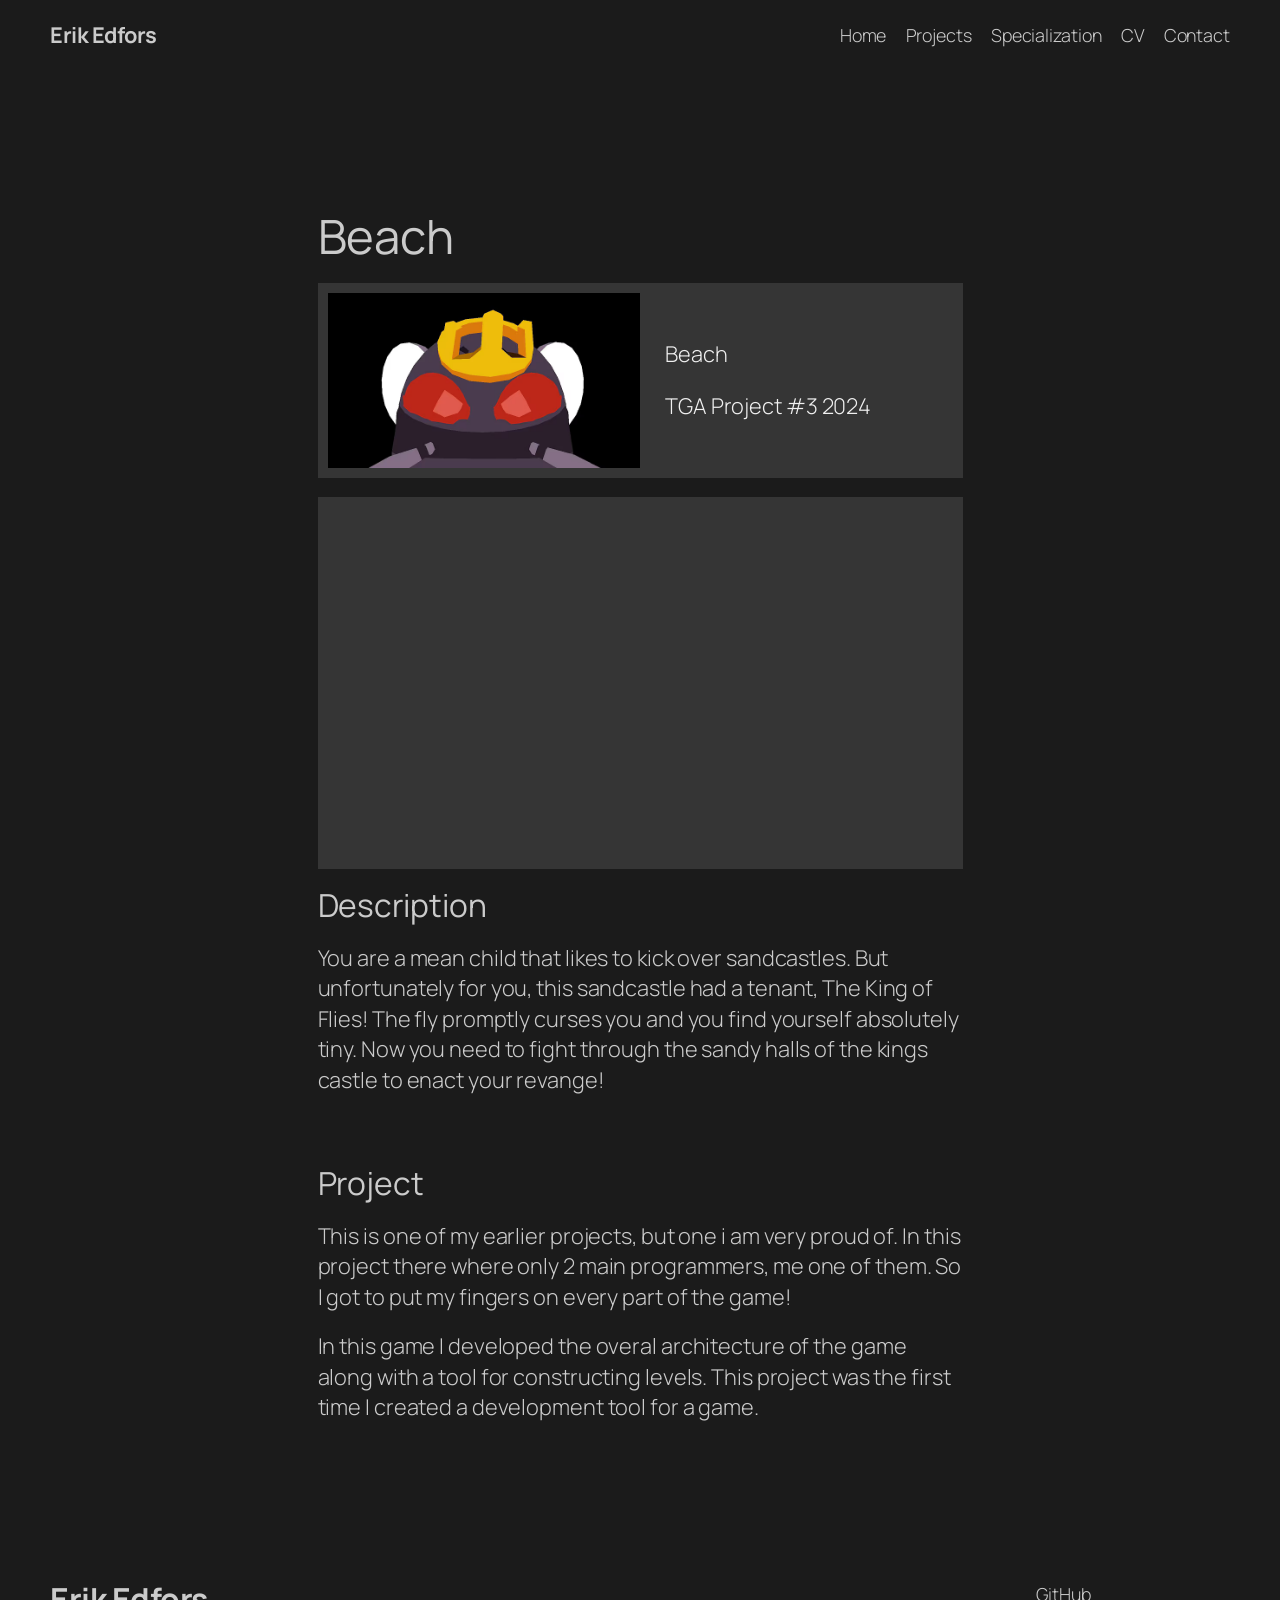
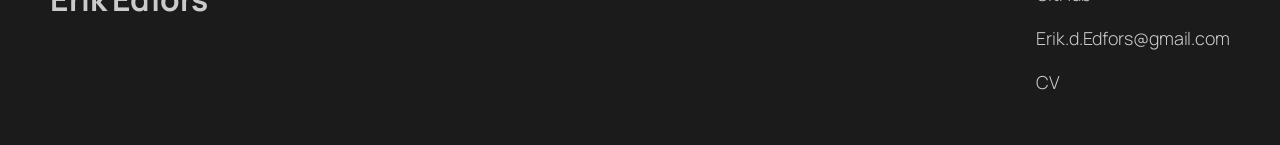
==== commit 43dcce13: "Replaced .avif files with .png files." ====
--- a/beach/index.html
+++ b/beach/index.html
@@ -158,7 +158,7 @@
 		<h1 class="wp-block-post-title">Beach</h1>
 		<div class="entry-content alignfull wp-block-post-content has-global-padding is-layout-constrained wp-block-post-content-is-layout-constrained">
 <div class="wp-block-group is-style-section-1 has-global-padding is-layout-constrained wp-container-core-group-is-layout-34a480d6 wp-block-group-is-layout-constrained is-style-section-1--2" style="padding-top:var(--wp--preset--spacing--20);padding-right:var(--wp--preset--spacing--20);padding-bottom:var(--wp--preset--spacing--20);padding-left:var(--wp--preset--spacing--20)">
-<div class="wp-block-media-text is-stacked-on-mobile"><figure class="wp-block-media-text__media"><img fetchpriority="high" decoding="async" width="720" height="404" src="/wp-content/uploads/2026/11/Beach_Thumbnail.avif" alt="" class="wp-image-104 size-full" srcset="/wp-content/uploads/2026/11/Beach_Thumbnail.avif 720w, /wp-content/uploads/2026/11/Beach_Thumbnail-300x168.avif 300w" sizes="(max-width: 720px) 100vw, 720px"></figure><div class="wp-block-media-text__content">
+<div class="wp-block-media-text is-stacked-on-mobile"><figure class="wp-block-media-text__media"><img fetchpriority="high" decoding="async" width="720" height="404" src="/wp-content/uploads/2026/11/Beach_Thumbnail.png" alt="" class="wp-image-166 size-full" srcset="/wp-content/uploads/2026/11/Beach_Thumbnail.png 720w, /wp-content/uploads/2026/11/Beach_Thumbnail-300x168.png 300w" sizes="(max-width: 720px) 100vw, 720px"></figure><div class="wp-block-media-text__content">
 <p class="wp-block-paragraph">Beach</p>
 
 
